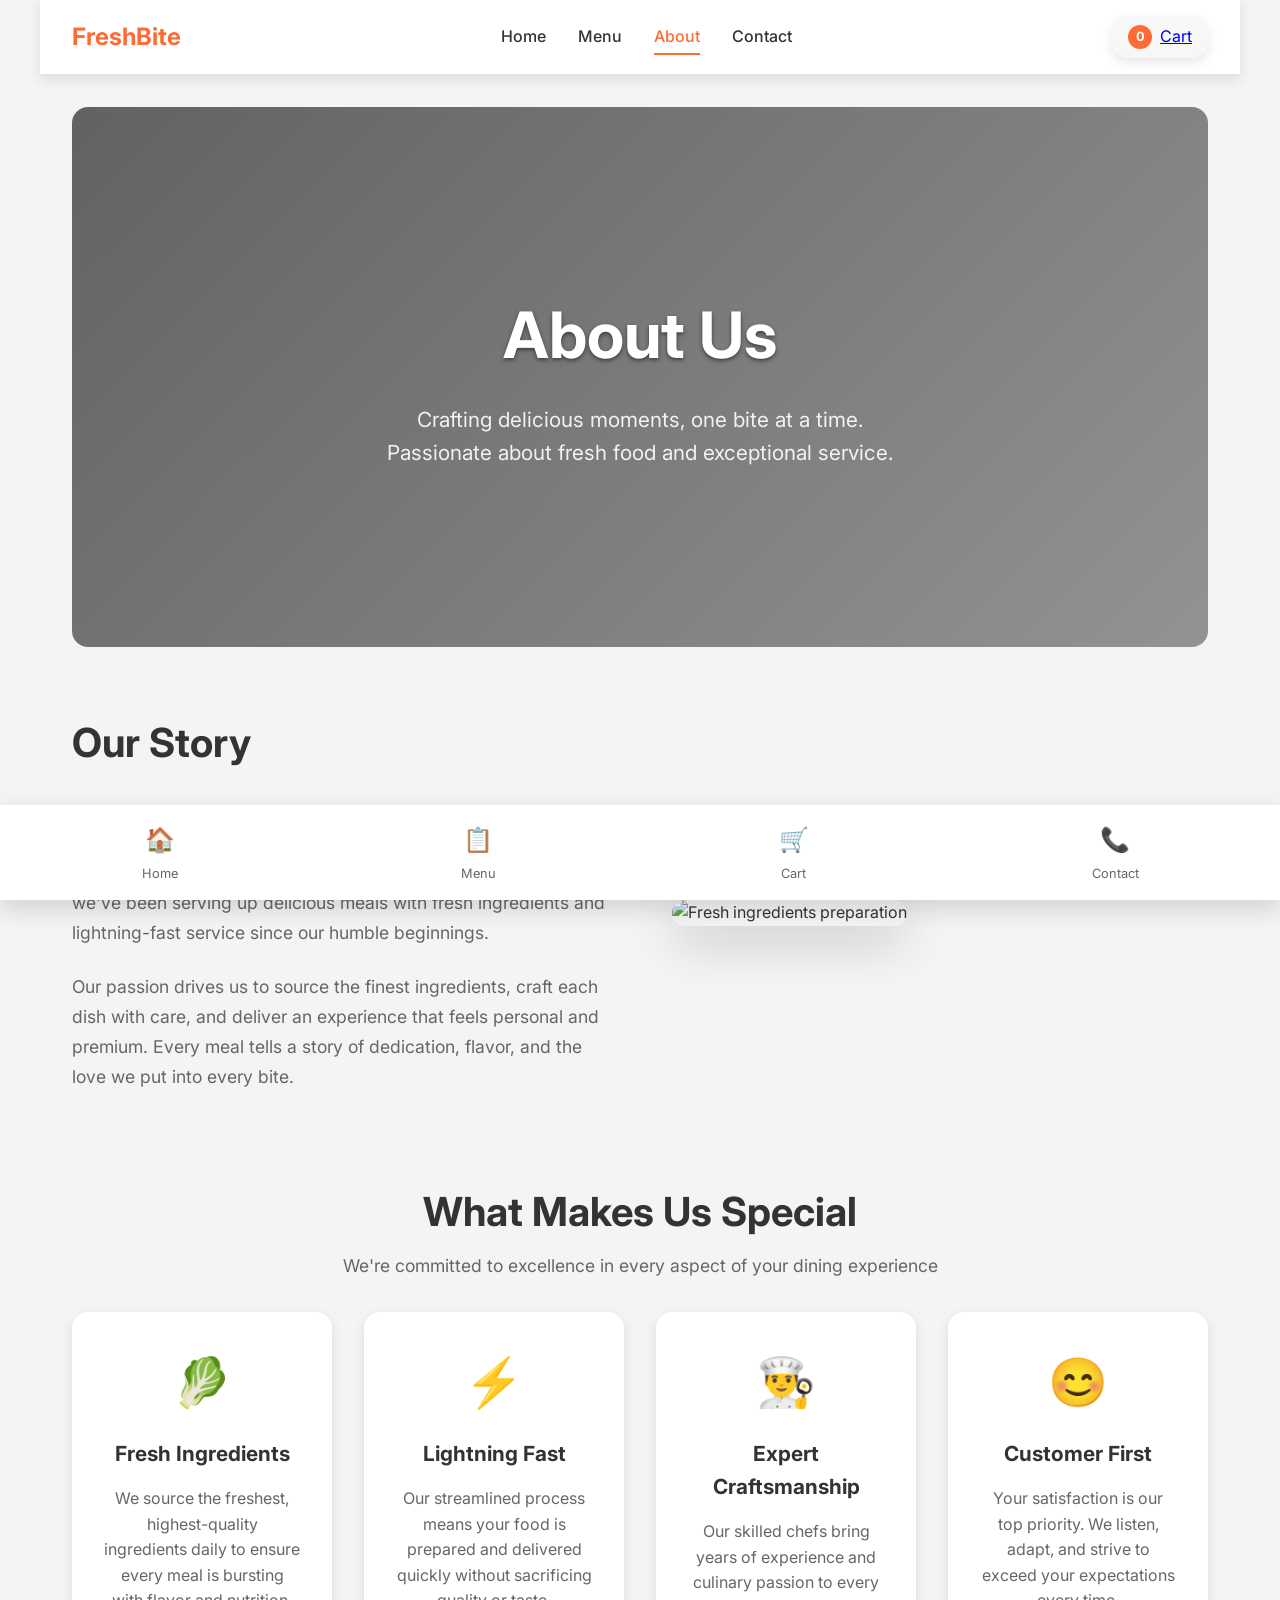
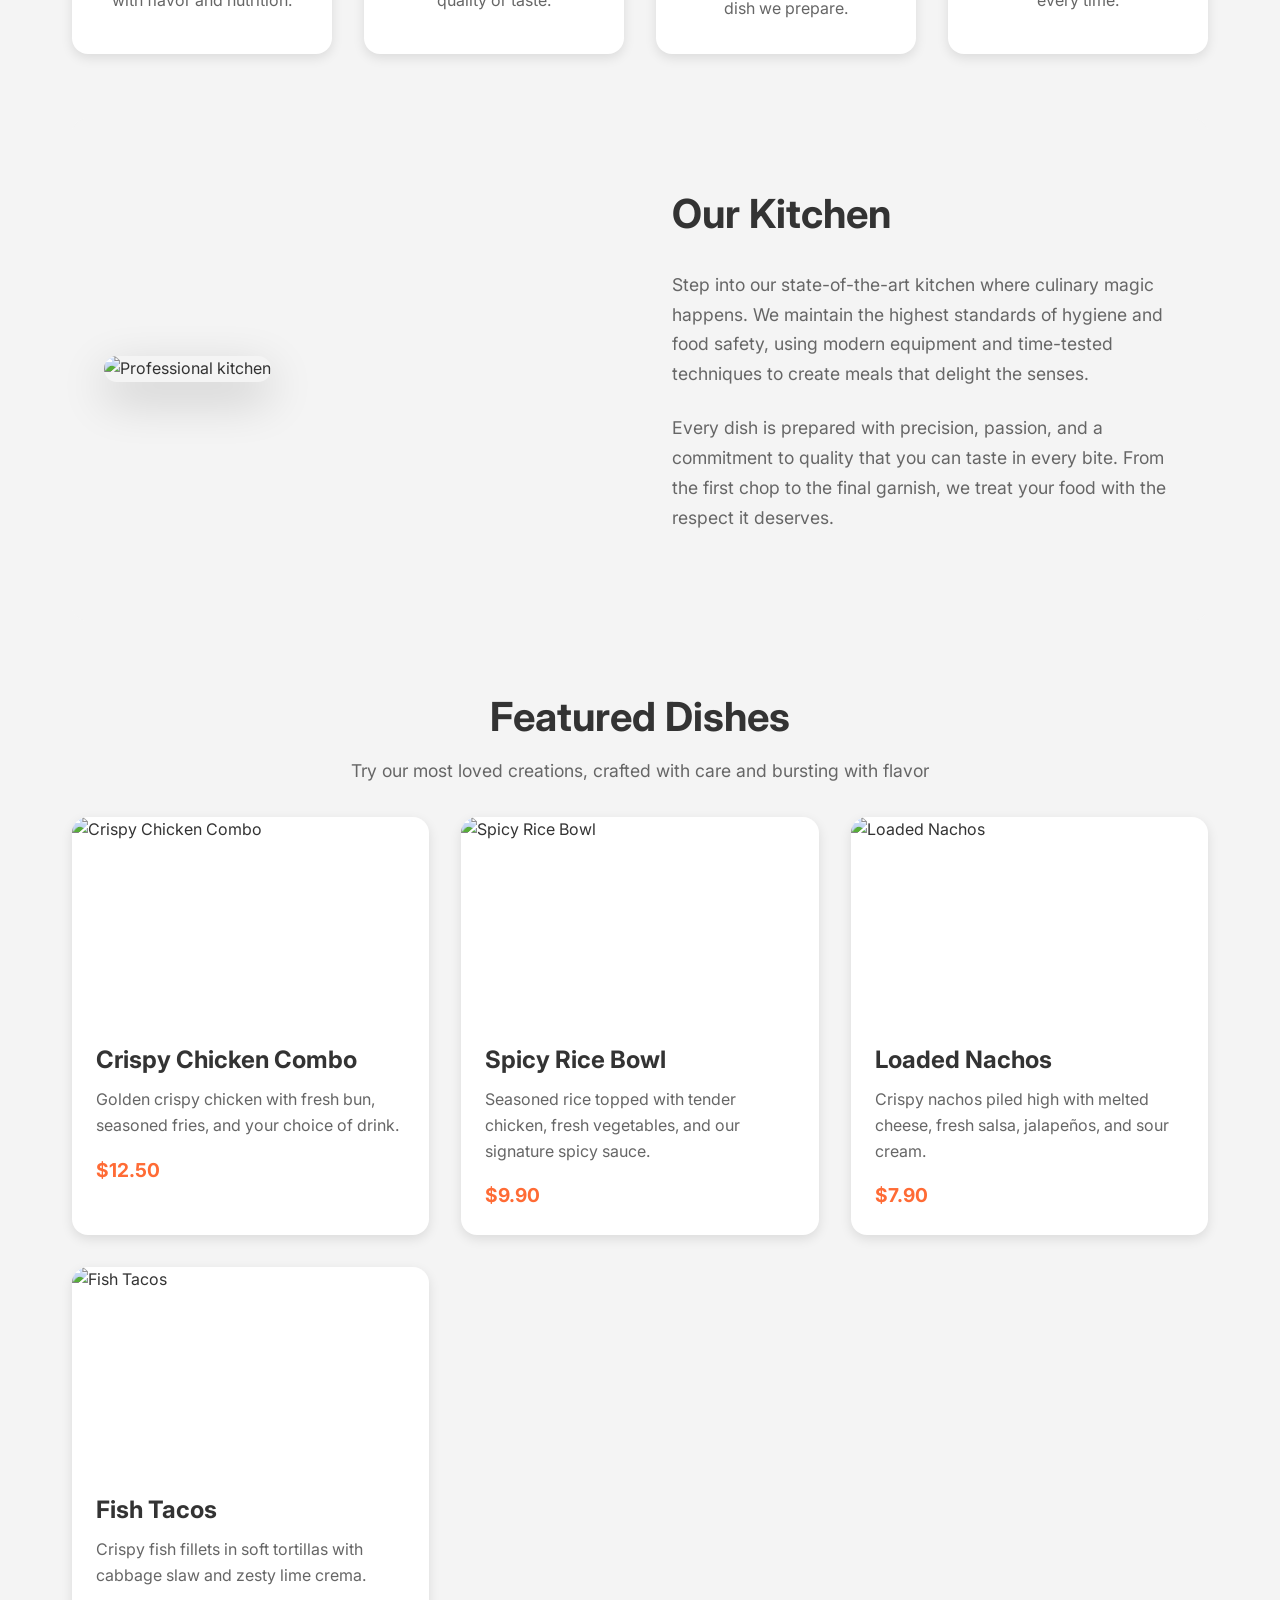
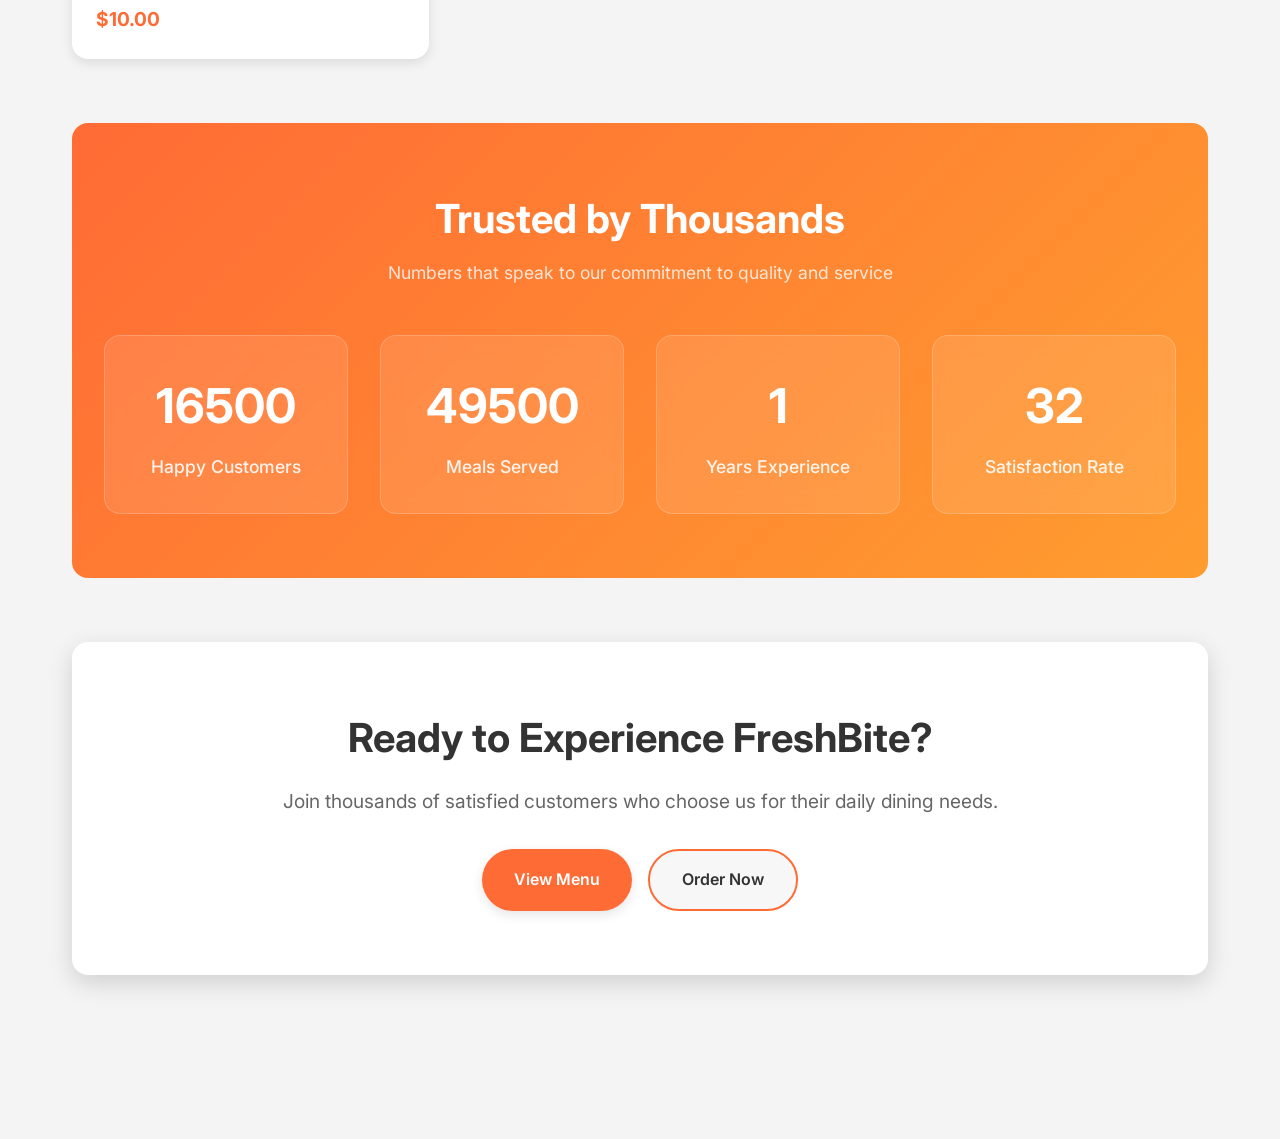
==== about.html @ 66ea2fc2 "Add files via upload" ====
<!DOCTYPE html>
<html lang="en">
<head>
  <meta charset="UTF-8">
  <meta name="viewport" content="width=device-width, initial-scale=1.0">
  <title>FreshBite | About</title>
  <link rel="preconnect" href="https://fonts.googleapis.com">
  <link rel="preconnect" href="https://fonts.gstatic.com" crossorigin>
  <link href="https://fonts.googleapis.com/css2?family=Inter:wght@400;500;600;700&display=swap" rel="stylesheet">
  <link rel="stylesheet" href="style.css">
</head>
<body>
  <div class="app-shell">
    <header class="app-header">
      <a href="home.html" class="brand">FreshBite</a>
      <nav class="top-nav">
        <a href="home.html">Home</a>
        <a href="Menu.html">Menu</a>
        <a href="about.html">About</a>
        <a href="contact.html">Contact</a>
      </nav>
      <div class="cart-indicator">
        <span class="cart-count">0</span>
        <a href="cart.html">Cart</a>
      </div>
    </header>

    <main class="app-main">
      <!-- Hero Section -->
      <section class="about-hero">
        <div class="hero-overlay"></div>
        <div class="hero-content">
          <h1>About Us</h1>
          <p class="hero-subtitle">Crafting delicious moments, one bite at a time. Passionate about fresh food and exceptional service.</p>
        </div>
      </section>

      <!-- Brand Story -->
      <section class="section">
        <div class="story-grid">
          <div class="story-content fade-in">
            <h2>Our Story</h2>
            <p>FreshBite began with a simple dream: to bring the joy of great food to everyone, everywhere. Founded by food enthusiasts who believe that quality shouldn't be compromised for convenience, we've been serving up delicious meals with fresh ingredients and lightning-fast service since our humble beginnings.</p>
            <p>Our passion drives us to source the finest ingredients, craft each dish with care, and deliver an experience that feels personal and premium. Every meal tells a story of dedication, flavor, and the love we put into every bite.</p>
          </div>
          <div class="story-image fade-in">
            <img src="https://images.unsplash.com/photo-1555396273-367ea4eb4db5?auto=format&fit=crop&w=900&q=80" alt="Fresh ingredients preparation">
          </div>
        </div>
      </section>

      <!-- What Makes Us Special -->
      <section class="section">
        <div class="section-header">
          <h2>What Makes Us Special</h2>
          <p class="subtle">We're committed to excellence in every aspect of your dining experience</p>
        </div>
        <div class="features-grid">
          <div class="feature-card fade-in">
            <div class="feature-icon">🥬</div>
            <h3>Fresh Ingredients</h3>
            <p>We source the freshest, highest-quality ingredients daily to ensure every meal is bursting with flavor and nutrition.</p>
          </div>
          <div class="feature-card fade-in">
            <div class="feature-icon">⚡</div>
            <h3>Lightning Fast</h3>
            <p>Our streamlined process means your food is prepared and delivered quickly without sacrificing quality or taste.</p>
          </div>
          <div class="feature-card fade-in">
            <div class="feature-icon">👨‍🍳</div>
            <h3>Expert Craftsmanship</h3>
            <p>Our skilled chefs bring years of experience and culinary passion to every dish we prepare.</p>
          </div>
          <div class="feature-card fade-in">
            <div class="feature-icon">😊</div>
            <h3>Customer First</h3>
            <p>Your satisfaction is our top priority. We listen, adapt, and strive to exceed your expectations every time.</p>
          </div>
        </div>
      </section>

      <!-- Our Kitchen Experience -->
      <section class="section kitchen-section">
        <div class="kitchen-grid">
          <div class="kitchen-image">
            <img src="https://images.unsplash.com/photo-1556909114-f6e7ad7d3136?auto=format&fit=crop&w=900&q=80" alt="Professional kitchen">
          </div>
          <div class="kitchen-content fade-in">
            <h2>Our Kitchen</h2>
            <p>Step into our state-of-the-art kitchen where culinary magic happens. We maintain the highest standards of hygiene and food safety, using modern equipment and time-tested techniques to create meals that delight the senses.</p>
            <p>Every dish is prepared with precision, passion, and a commitment to quality that you can taste in every bite. From the first chop to the final garnish, we treat your food with the respect it deserves.</p>
          </div>
        </div>
      </section>

      <!-- Featured Dishes -->
      <section class="section">
        <div class="section-header">
          <h2>Featured Dishes</h2>
          <p class="subtle">Try our most loved creations, crafted with care and bursting with flavor</p>
        </div>
        <div class="card-grid">
          <div class="card slide-up">
            <div class="card-image">
              <img src="https://images.unsplash.com/photo-1550547660-d9450f859349?auto=format&fit=crop&w=900&q=80" alt="Crispy Chicken Combo">
            </div>
            <div class="card-body">
              <h3 class="card-title">Crispy Chicken Combo</h3>
              <p class="card-text">Golden crispy chicken with fresh bun, seasoned fries, and your choice of drink.</p>
              <div class="card-meta">
                <span class="price">$12.50</span>
              </div>
            </div>
          </div>
          <div class="card slide-up">
            <div class="card-image">
              <img src="https://images.unsplash.com/photo-1504674900247-0877df9cc836?auto=format&fit=crop&w=900&q=80" alt="Spicy Rice Bowl">
            </div>
            <div class="card-body">
              <h3 class="card-title">Spicy Rice Bowl</h3>
              <p class="card-text">Seasoned rice topped with tender chicken, fresh vegetables, and our signature spicy sauce.</p>
              <div class="card-meta">
                <span class="price">$9.90</span>
              </div>
            </div>
          </div>
          <div class="card slide-up">
            <div class="card-image">
              <img src="https://images.unsplash.com/photo-1601924582970-65dbf07eb9b0?auto=format&fit=crop&w=900&q=80" alt="Loaded Nachos">
            </div>
            <div class="card-body">
              <h3 class="card-title">Loaded Nachos</h3>
              <p class="card-text">Crispy nachos piled high with melted cheese, fresh salsa, jalapeños, and sour cream.</p>
              <div class="card-meta">
                <span class="price">$7.90</span>
              </div>
            </div>
          </div>
          <div class="card slide-up">
            <div class="card-image">
              <img src="https://images.unsplash.com/photo-1540189549336-e6e99c3679fe?auto=format&fit=crop&w=900&q=80" alt="Fish Tacos">
            </div>
            <div class="card-body">
              <h3 class="card-title">Fish Tacos</h3>
              <p class="card-text">Crispy fish fillets in soft tortillas with cabbage slaw and zesty lime crema.</p>
              <div class="card-meta">
                <span class="price">$10.00</span>
              </div>
            </div>
          </div>
        </div>
      </section>

      <!-- Trust Section -->
      <section class="section trust-section">
        <div class="section-header">
          <h2>Trusted by Thousands</h2>
          <p class="subtle">Numbers that speak to our commitment to quality and service</p>
        </div>
        <div class="stats-grid">
          <div class="stat-item">
            <div class="stat-number" data-target="50000">0</div>
            <div class="stat-label">Happy Customers</div>
          </div>
          <div class="stat-item">
            <div class="stat-number" data-target="150000">0</div>
            <div class="stat-label">Meals Served</div>
          </div>
          <div class="stat-item">
            <div class="stat-number" data-target="5">0</div>
            <div class="stat-label">Years Experience</div>
          </div>
          <div class="stat-item">
            <div class="stat-number" data-target="98">0</div>
            <div class="stat-label">Satisfaction Rate</div>
          </div>
        </div>
      </section>

      <!-- Call to Action -->
      <section class="section cta-section">
        <div class="cta-content">
          <h2>Ready to Experience FreshBite?</h2>
          <p>Join thousands of satisfied customers who choose us for their daily dining needs.</p>
          <div class="cta-buttons">
            <a href="Menu.html" class="btn-primary">View Menu</a>
            <a href="cart.html" class="btn-secondary">Order Now</a>
          </div>
        </div>
      </section>
    </main>

    <nav class="bottom-nav">
      <a href="home.html">
        <span>🏠</span>
        Home
      </a>
      <a href="Menu.html">
        <span>📋</span>
        Menu
      </a>
      <a href="cart.html">
        <span>🛒</span>
        Cart
      </a>
      <a href="contact.html">
        <span>📞</span>
        Contact
      </a>
    </nav>
  </div>
  <div id="toast" class="toast"></div>
  <script src="script.js"></script>
  <script>
    // Animated counters for stats
    function animateCounters() {
      const counters = document.querySelectorAll('.stat-number');
      counters.forEach(counter => {
        const target = parseInt(counter.getAttribute('data-target'));
        const increment = target / 100;
        let current = 0;

        const updateCounter = () => {
          current += increment;
          if (current < target) {
            counter.textContent = Math.floor(current);
            requestAnimationFrame(updateCounter);
          } else {
            counter.textContent = target;
          }
        };

        // Start animation when element is in view
        const observer = new IntersectionObserver((entries) => {
          entries.forEach(entry => {
            if (entry.isIntersecting) {
              updateCounter();
              observer.unobserve(entry.target);
            }
          });
        });
        observer.observe(counter);
      });
    }

    // Initialize animations
    document.addEventListener('DOMContentLoaded', () => {
      animateCounters();
    });
  </script>
</body>
</html>
---- style.css ----
:root {
  --primary: #ff6b35;
  --primary-hover: #e55a2b;
  --secondary: #f7f7f7;
  --accent: #ff9d2f;
  --bg-light: #f4f4f4;
  --bg-dark: #1a1a1a;
  --text-light: #ffffff;
  --text-dark: #333333;
  --muted: #666666;
  --shadow-light: 0 4px 12px rgba(0, 0, 0, 0.1);
  --shadow-medium: 0 8px 24px rgba(0, 0, 0, 0.15);
  --shadow-heavy: 0 16px 48px rgba(0, 0, 0, 0.2);
  --border-radius: 16px;
  --transition: all 0.3s ease;
}

* {
  box-sizing: border-box;
  margin: 0;
  padding: 0;
}

html {
  scroll-behavior: smooth;
  font-family: 'Inter', -apple-system, BlinkMacSystemFont, 'Segoe UI', Roboto, sans-serif;
}

body {
  background: var(--bg-light);
  color: var(--text-dark);
  line-height: 1.6;
  font-size: 16px;
  overflow-x: hidden;
}

.app-shell {
  max-width: 1200px;
  margin: 0 auto;
  min-height: 100vh;
  position: relative;
  padding-bottom: 100px;
}

.app-header {
  position: sticky;
  top: 0;
  z-index: 100;
  background: rgba(255, 255, 255, 0.95);
  backdrop-filter: blur(10px);
  border-bottom: 1px solid rgba(0, 0, 0, 0.1);
  padding: 1rem 2rem;
  display: flex;
  justify-content: space-between;
  align-items: center;
  box-shadow: var(--shadow-light);
  transition: var(--transition);
}

.app-header.scrolled {
  box-shadow: var(--shadow-medium);
}

.brand {
  font-size: 1.5rem;
  font-weight: 700;
  color: var(--primary);
  text-decoration: none;
}

.top-nav {
  display: flex;
  gap: 2rem;
}

.top-nav a {
  text-decoration: none;
  color: var(--text-dark);
  font-weight: 500;
  transition: var(--transition);
  position: relative;
}

.top-nav a:hover,
.top-nav a.active {
  color: var(--primary);
}

.top-nav a::after {
  content: '';
  position: absolute;
  bottom: -5px;
  left: 0;
  width: 0;
  height: 2px;
  background: var(--primary);
  transition: width 0.3s ease;
}

.top-nav a:hover::after,
.top-nav a.active::after {
  width: 100%;
}

.cart-indicator {
  display: flex;
  align-items: center;
  gap: 0.5rem;
  background: var(--secondary);
  padding: 0.5rem 1rem;
  border-radius: var(--border-radius);
  box-shadow: var(--shadow-light);
}

.cart-count {
  background: var(--primary);
  color: var(--text-light);
  border-radius: 50%;
  width: 24px;
  height: 24px;
  display: flex;
  align-items: center;
  justify-content: center;
  font-size: 0.8rem;
  font-weight: 700;
}

.app-main {
  padding: 0 2rem;
}

.section {
  margin: 4rem 0;
}

.section-header {
  text-align: center;
  margin-bottom: 2rem;
}

.section-header h2 {
  font-size: 2.5rem;
  margin-bottom: 0.5rem;
  color: var(--text-dark);
}

.subtle {
  color: var(--muted);
  font-size: 1.1rem;
}

.hero-card {
  display: grid;
  grid-template-columns: 1fr 1fr;
  gap: 2rem;
  align-items: center;
  background: linear-gradient(135deg, var(--bg-light) 0%, var(--secondary) 100%);
  padding: 4rem 2rem;
  border-radius: var(--border-radius);
  box-shadow: var(--shadow-medium);
  margin-top: 2rem;
  overflow: hidden;
  position: relative;
}

.hero-card::before {
  content: '';
  position: absolute;
  top: 0;
  left: 0;
  right: 0;
  bottom: 0;
  background: url('https://images.unsplash.com/photo-1513104890138-7c749659a591?auto=format&fit=crop&w=900&q=80') center/cover;
  opacity: 0.1;
  z-index: 1;
}

.hero-copy {
  position: relative;
  z-index: 2;
}

.hero-badge {
  display: inline-block;
  background: var(--primary);
  color: var(--text-light);
  padding: 0.5rem 1rem;
  border-radius: 50px;
  font-size: 0.9rem;
  margin-bottom: 1rem;
}

.hero-card h1 {
  font-size: 3rem;
  margin-bottom: 1rem;
  color: var(--text-dark);
  line-height: 1.2;
}

.hero-card p {
  font-size: 1.2rem;
  margin-bottom: 2rem;
  color: var(--muted);
}

.hero-actions {
  display: flex;
  gap: 1rem;
  flex-wrap: wrap;
}

.btn-primary,
.btn-secondary {
  display: inline-flex;
  align-items: center;
  justify-content: center;
  padding: 1rem 2rem;
  border-radius: 50px;
  text-decoration: none;
  font-weight: 600;
  font-size: 1rem;
  transition: var(--transition);
  cursor: pointer;
  border: none;
  outline: none;
}

.btn-primary {
  background: var(--primary);
  color: var(--text-light);
  box-shadow: var(--shadow-light);
}

.btn-primary:hover {
  background: var(--primary-hover);
  transform: translateY(-2px);
  box-shadow: var(--shadow-medium);
}

.btn-primary:active {
  transform: translateY(0);
}

.btn-secondary {
  background: var(--secondary);
  color: var(--text-dark);
  border: 2px solid var(--primary);
}

.btn-secondary:hover {
  background: var(--primary);
  color: var(--text-light);
  transform: translateY(-2px);
}

.btn-secondary:active {
  transform: translateY(0);
}

.hero-media {
  position: relative;
  z-index: 2;
  border-radius: var(--border-radius);
  overflow: hidden;
  box-shadow: var(--shadow-heavy);
}

.hero-media img {
  width: 100%;
  height: 400px;
  object-fit: cover;
  transition: transform 0.5s ease;
}

.hero-media:hover img {
  transform: scale(1.05);
}

.card-grid {
  display: grid;
  grid-template-columns: repeat(auto-fit, minmax(300px, 1fr));
  gap: 2rem;
}

.card {
  background: var(--text-light);
  border-radius: var(--border-radius);
  box-shadow: var(--shadow-light);
  overflow: hidden;
  transition: var(--transition);
  cursor: pointer;
}

.card:hover {
  transform: translateY(-10px);
  box-shadow: var(--shadow-heavy);
}

.card-image {
  height: 200px;
  overflow: hidden;
}

.card-image img {
  width: 100%;
  height: 100%;
  object-fit: cover;
  transition: transform 0.5s ease;
}

.card:hover .card-image img {
  transform: scale(1.1);
}

.card-body {
  padding: 1.5rem;
}

.card-title {
  font-size: 1.5rem;
  margin-bottom: 0.5rem;
  color: var(--text-dark);
}

.card-text {
  color: var(--muted);
  margin-bottom: 1rem;
}

.card-meta {
  display: flex;
  justify-content: space-between;
  align-items: center;
}

.price {
  font-size: 1.2rem;
  font-weight: 700;
  color: var(--primary);
}

.card-actions {
  display: flex;
  gap: 0.5rem;
}

.categories {
  display: flex;
  justify-content: center;
  gap: 1rem;
  margin-bottom: 2rem;
  flex-wrap: wrap;
}

.category-pill {
  background: var(--secondary);
  color: var(--text-dark);
  padding: 0.5rem 1rem;
  border-radius: 50px;
  cursor: pointer;
  transition: var(--transition);
  border: 2px solid transparent;
}

.category-pill:hover,
.category-pill.active {
  background: var(--primary);
  color: var(--text-light);
  border-color: var(--primary);
}

.bottom-nav {
  position: fixed;
  bottom: 0;
  left: 0;
  right: 0;
  background: var(--text-light);
  box-shadow: var(--shadow-medium);
  display: flex;
  justify-content: space-around;
  padding: 1rem 0;
  z-index: 100;
}

.bottom-nav a {
  display: flex;
  flex-direction: column;
  align-items: center;
  text-decoration: none;
  color: var(--muted);
  font-size: 0.8rem;
  transition: var(--transition);
}

.bottom-nav a:hover,
.bottom-nav a.active {
  color: var(--primary);
}

.bottom-nav span {
  font-size: 1.5rem;
  margin-bottom: 0.25rem;
}

.empty-state {
  text-align: center;
  padding: 3rem;
  background: var(--secondary);
  border-radius: var(--border-radius);
  box-shadow: var(--shadow-light);
}

.empty-state h3 {
  font-size: 2rem;
  margin-bottom: 1rem;
  color: var(--text-dark);
}

.empty-state p {
  color: var(--muted);
}

.summary-card {
  background: var(--text-light);
  padding: 2rem;
  border-radius: var(--border-radius);
  box-shadow: var(--shadow-light);
  margin-top: 2rem;
}

.summary-line {
  display: flex;
  justify-content: space-between;
  margin-bottom: 0.5rem;
  font-size: 1.1rem;
}

.summary-total {
  border-top: 1px solid var(--bg-light);
  padding-top: 1rem;
  font-size: 1.3rem;
  font-weight: 700;
  color: var(--primary);
}

.order-panel {
  display: grid;
  gap: 1rem;
}

.order-item {
  display: flex;
  gap: 1rem;
  background: var(--text-light);
  padding: 1rem;
  border-radius: var(--border-radius);
  box-shadow: var(--shadow-light);
}

.order-item img {
  width: 80px;
  height: 80px;
  object-fit: cover;
  border-radius: 8px;
}

.order-details h3 {
  margin-bottom: 0.5rem;
  font-size: 1.2rem;
}

.order-details p {
  color: var(--muted);
  margin-bottom: 1rem;
}

.order-actions {
  display: flex;
  gap: 0.5rem;
  align-items: center;
}

.form-group {
  margin-bottom: 1.5rem;
}

.form-group label {
  display: block;
  margin-bottom: 0.5rem;
  font-weight: 600;
  color: var(--text-dark);
}

.form-group input,
.form-group textarea {
  width: 100%;
  padding: 1rem;
  border: 2px solid var(--bg-light);
  border-radius: 8px;
  font-size: 1rem;
  transition: var(--transition);
}

.form-group input:focus,
.form-group textarea:focus {
  border-color: var(--primary);
  outline: none;
}

.toast {
  position: fixed;
  bottom: 100px;
  right: 2rem;
  background: var(--primary);
  color: var(--text-light);
  padding: 1rem 1.5rem;
  border-radius: var(--border-radius);
  box-shadow: var(--shadow-medium);
  opacity: 0;
  transform: translateY(20px);
  transition: var(--transition);
  z-index: 1000;
}

.toast.show {
  opacity: 1;
  transform: translateY(0);
}

/* Animations */
@keyframes fadeInUp {
  from {
    opacity: 0;
    transform: translateY(30px);
  }
  to {
    opacity: 1;
    transform: translateY(0);
  }
}

.fade-in {
  animation: fadeInUp 0.6s ease-out;
}

.slide-up {
  animation: fadeInUp 0.8s ease-out;
}

/* Responsive */
@media (max-width: 768px) {
  .app-header {
    padding: 1rem;
  }

  .top-nav {
    display: none;
  }

  .hero-card {
    grid-template-columns: 1fr;
    text-align: center;
    padding: 2rem 1rem;
  }

  .hero-card h1 {
    font-size: 2rem;
  }

  .card-grid {
    grid-template-columns: 1fr;
  }

  .bottom-nav {
    padding: 1rem 0;
  }

  .section {
    margin: 2rem 0;
  }

  .section-header h2 {
    font-size: 2rem;
  }
}

@media (max-width: 480px) {
  .app-shell {
    padding-bottom: 120px;
  }

  .hero-card h1 {
    font-size: 1.8rem;
  }

  .btn-primary,
  .btn-secondary {
    padding: 0.8rem 1.5rem;
    font-size: 0.9rem;
  }

  .card-body {
    padding: 1rem;
  }
}

/* About Page Specific Styles */
.about-hero {
  position: relative;
  height: 60vh;
  background: url('https://images.unsplash.com/photo-1517248135467-4c7edcad34c4?auto=format&fit=crop&w=1200&q=80') center/cover;
  display: flex;
  align-items: center;
  justify-content: center;
  text-align: center;
  color: var(--text-light);
  margin-top: 2rem;
  border-radius: var(--border-radius);
  overflow: hidden;
}

.hero-overlay {
  position: absolute;
  top: 0;
  left: 0;
  right: 0;
  bottom: 0;
  background: linear-gradient(135deg, rgba(0, 0, 0, 0.6) 0%, rgba(0, 0, 0, 0.4) 100%);
  z-index: 1;
}

.hero-content {
  position: relative;
  z-index: 2;
  max-width: 600px;
  padding: 2rem;
}

.about-hero h1 {
  font-size: 4rem;
  margin-bottom: 1rem;
  font-weight: 700;
  text-shadow: 0 2px 4px rgba(0, 0, 0, 0.5);
}

.hero-subtitle {
  font-size: 1.3rem;
  margin-bottom: 0;
  opacity: 0.9;
  font-weight: 400;
}

.story-grid {
  display: grid;
  grid-template-columns: 1fr 1fr;
  gap: 4rem;
  align-items: center;
}

.story-content h2 {
  font-size: 2.5rem;
  margin-bottom: 1.5rem;
  color: var(--text-dark);
}

.story-content p {
  font-size: 1.1rem;
  line-height: 1.7;
  margin-bottom: 1.5rem;
  color: var(--muted);
}

.story-image img {
  width: 100%;
  height: 400px;
  object-fit: cover;
  border-radius: var(--border-radius);
  box-shadow: var(--shadow-heavy);
}

.features-grid {
  display: grid;
  grid-template-columns: repeat(auto-fit, minmax(250px, 1fr));
  gap: 2rem;
}

.feature-card {
  background: var(--text-light);
  padding: 2rem;
  border-radius: var(--border-radius);
  box-shadow: var(--shadow-light);
  text-align: center;
  transition: var(--transition);
}

.feature-card:hover {
  transform: translateY(-5px);
  box-shadow: var(--shadow-medium);
}

.feature-icon {
  font-size: 3rem;
  margin-bottom: 1rem;
}

.feature-card h3 {
  font-size: 1.3rem;
  margin-bottom: 1rem;
  color: var(--text-dark);
}

.feature-card p {
  color: var(--muted);
  line-height: 1.6;
}

.kitchen-section {
  background: var(--bg-light);
  border-radius: var(--border-radius);
  padding: 4rem 2rem;
  margin: 4rem 0;
}

.kitchen-grid {
  display: grid;
  grid-template-columns: 1fr 1fr;
  gap: 4rem;
  align-items: center;
}

.kitchen-image img {
  width: 100%;
  height: 400px;
  object-fit: cover;
  border-radius: var(--border-radius);
  box-shadow: var(--shadow-heavy);
}

.kitchen-content h2 {
  font-size: 2.5rem;
  margin-bottom: 1.5rem;
  color: var(--text-dark);
}

.kitchen-content p {
  font-size: 1.1rem;
  line-height: 1.7;
  margin-bottom: 1.5rem;
  color: var(--muted);
}

.trust-section {
  background: linear-gradient(135deg, var(--primary) 0%, var(--accent) 100%);
  color: var(--text-light);
  border-radius: var(--border-radius);
  padding: 4rem 2rem;
  text-align: center;
}

.trust-section .section-header h2 {
  color: var(--text-light);
}

.trust-section .subtle {
  color: rgba(255, 255, 255, 0.8);
}

.stats-grid {
  display: grid;
  grid-template-columns: repeat(auto-fit, minmax(200px, 1fr));
  gap: 2rem;
  margin-top: 3rem;
}

.stat-item {
  background: rgba(255, 255, 255, 0.1);
  padding: 2rem;
  border-radius: var(--border-radius);
  backdrop-filter: blur(10px);
  border: 1px solid rgba(255, 255, 255, 0.2);
}

.stat-number {
  font-size: 3rem;
  font-weight: 700;
  margin-bottom: 0.5rem;
  color: var(--text-light);
}

.stat-label {
  font-size: 1.1rem;
  color: rgba(255, 255, 255, 0.9);
  font-weight: 500;
}

.cta-section {
  background: var(--text-light);
  border-radius: var(--border-radius);
  padding: 4rem 2rem;
  text-align: center;
  box-shadow: var(--shadow-medium);
}

.cta-content h2 {
  font-size: 2.5rem;
  margin-bottom: 1rem;
  color: var(--text-dark);
}

.cta-content p {
  font-size: 1.2rem;
  margin-bottom: 2rem;
  color: var(--muted);
}

.cta-buttons {
  display: flex;
  gap: 1rem;
  justify-content: center;
  flex-wrap: wrap;
}

/* Mobile adjustments for new sections */
@media (max-width: 768px) {
  .about-hero {
    height: 50vh;
  }

  .about-hero h1 {
    font-size: 2.5rem;
  }

  .hero-subtitle {
    font-size: 1.1rem;
  }

  .story-grid,
  .kitchen-grid {
    grid-template-columns: 1fr;
    gap: 2rem;
  }

  .story-content h2,
  .kitchen-content h2 {
    font-size: 2rem;
  }

  .features-grid {
    grid-template-columns: 1fr;
  }

  .trust-section {
    padding: 2rem 1rem;
  }

  .stats-grid {
    grid-template-columns: repeat(2, 1fr);
    gap: 1rem;
  }

  .stat-number {
    font-size: 2rem;
  }

  .cta-section {
    padding: 2rem 1rem;
  }

  .cta-content h2 {
    font-size: 2rem;
  }

  .cta-buttons {
    flex-direction: column;
    align-items: center;
  }
}

@media (max-width: 480px) {
  .stats-grid {
    grid-template-columns: 1fr;
  }

  .about-hero h1 {
    font-size: 2rem;
  }
}

/* Menu Page Specific Styles */
.menu-hero {
  position: relative;
  height: 45vh;
  background: url('https://images.unsplash.com/photo-1565299624946-b28f40a0ca4b?auto=format&fit=crop&w=1200&q=80') center/cover;
  display: flex;
  align-items: center;
  justify-content: center;
  text-align: center;
  color: var(--text-light);
  margin-top: 2rem;
  border-radius: var(--border-radius);
  overflow: hidden;
}

.menu-hero .hero-overlay {
  position: absolute;
  top: 0;
  left: 0;
  right: 0;
  bottom: 0;
  background: linear-gradient(135deg, rgba(0, 0, 0, 0.5) 0%, rgba(0, 0, 0, 0.3) 100%);
  z-index: 1;
}

.menu-hero .hero-content {
  position: relative;
  z-index: 2;
  max-width: 600px;
  padding: 2rem;
}

.menu-hero h1 {
  font-size: 3.5rem;
  margin-bottom: 1rem;
  font-weight: 700;
  text-shadow: 0 2px 4px rgba(0, 0, 0, 0.5);
}

.menu-hero .hero-subtitle {
  font-size: 1.2rem;
  margin-bottom: 0;
  opacity: 0.9;
  font-weight: 400;
}

.category-nav {
  position: sticky;
  top: 80px;
  z-index: 50;
  background: var(--text-light);
  padding: 1rem 2rem;
  box-shadow: var(--shadow-light);
  border-radius: 0 0 var(--border-radius) var(--border-radius);
  margin-bottom: 2rem;
}

.category-scroll {
  display: flex;
  gap: 1rem;
  overflow-x: auto;
  scrollbar-width: none;
  -ms-overflow-style: none;
}

.category-scroll::-webkit-scrollbar {
  display: none;
}

.category-pill {
  white-space: nowrap;
  flex-shrink: 0;
}

.menu-cta {
  background: linear-gradient(135deg, var(--primary) 0%, var(--accent) 100%);
  color: var(--text-light);
  border-radius: var(--border-radius);
  padding: 4rem 2rem;
  text-align: center;
}

.menu-cta h2 {
  color: var(--text-light);
  margin-bottom: 1rem;
}

.menu-cta p {
  color: rgba(255, 255, 255, 0.9);
  margin-bottom: 2rem;
}

.menu-cta .cta-buttons {
  display: flex;
  gap: 1rem;
  justify-content: center;
  flex-wrap: wrap;
}

/* Mobile adjustments for menu page */
@media (max-width: 768px) {
  .menu-hero {
    height: 40vh;
  }

  .menu-hero h1 {
    font-size: 2.5rem;
  }

  .menu-hero .hero-subtitle {
    font-size: 1rem;
  }

  .category-nav {
    top: 70px;
    padding: 1rem;
  }

  .menu-cta {
    padding: 2rem 1rem;
  }

  .menu-cta h2 {
    font-size: 2rem;
  }
}

@media (max-width: 480px) {
  .menu-hero h1 {
    font-size: 2rem;
  }

  .category-nav {
    top: 60px;
  }
}
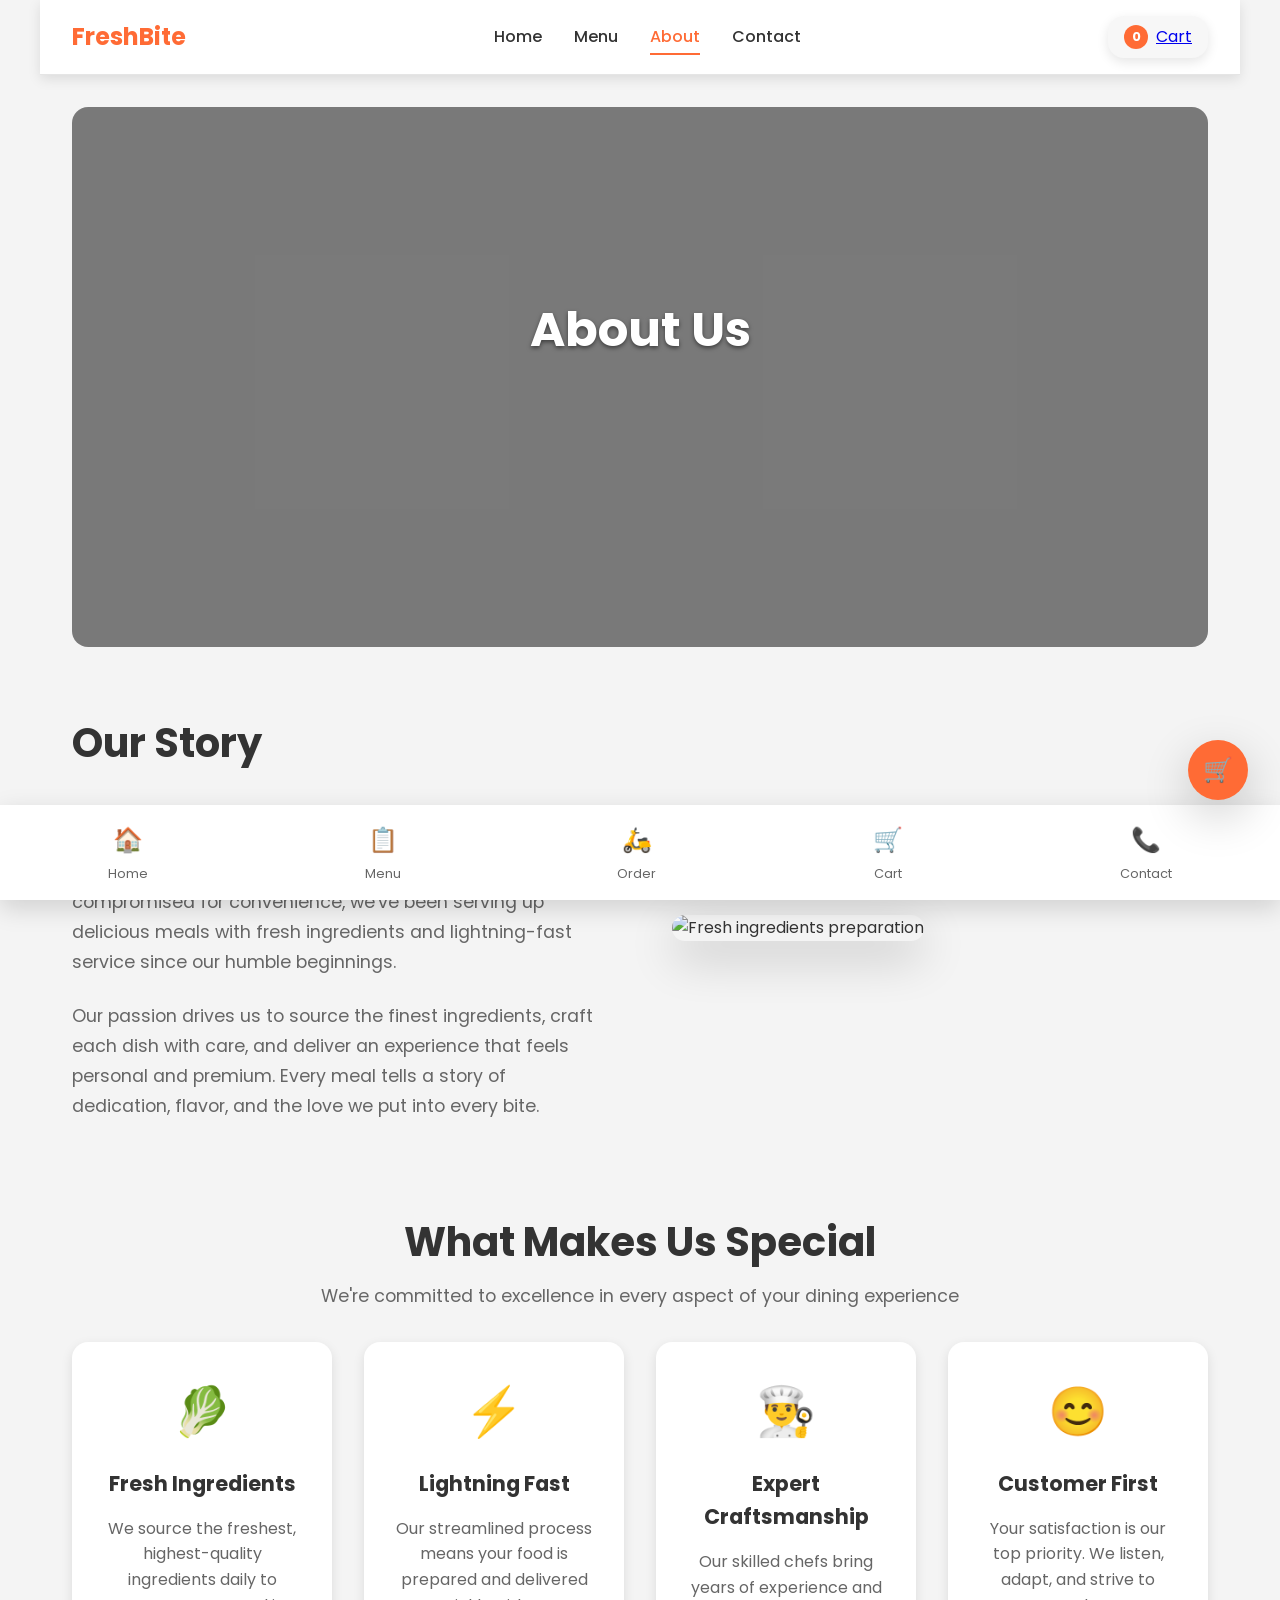
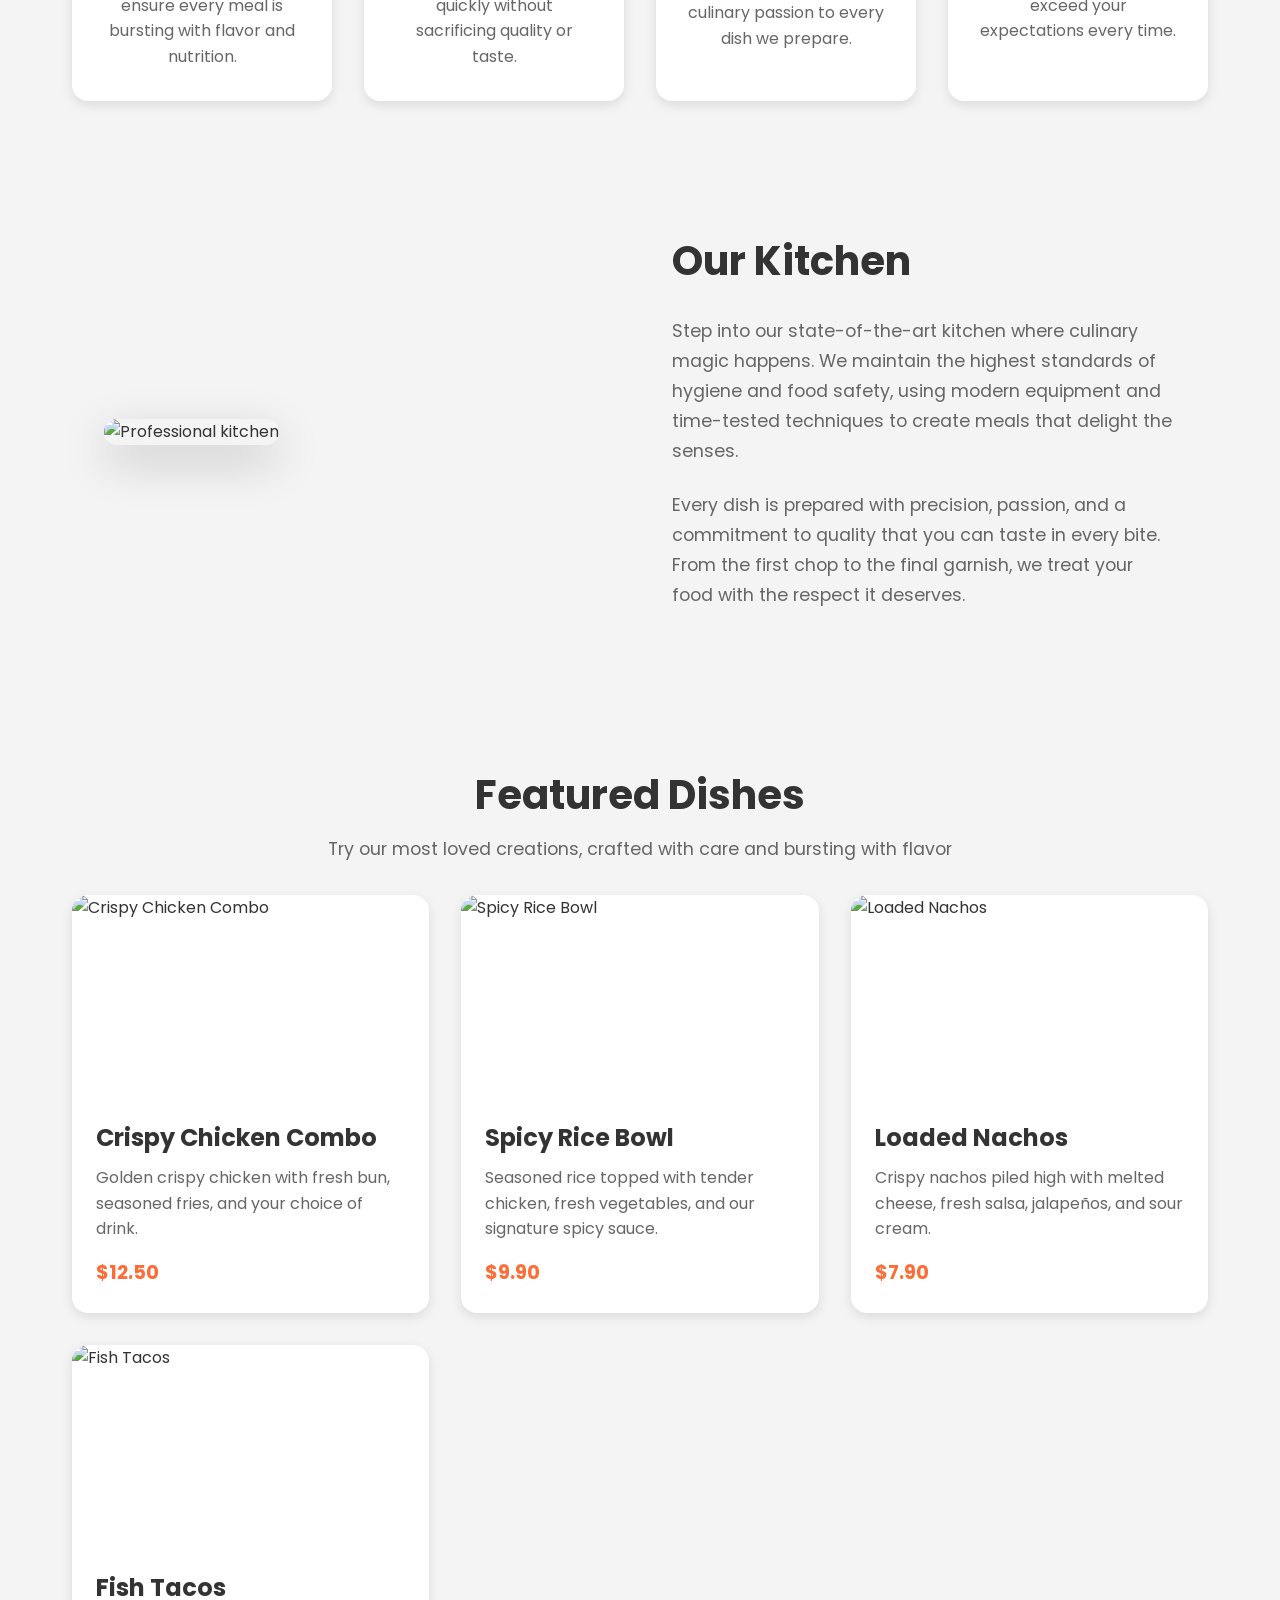
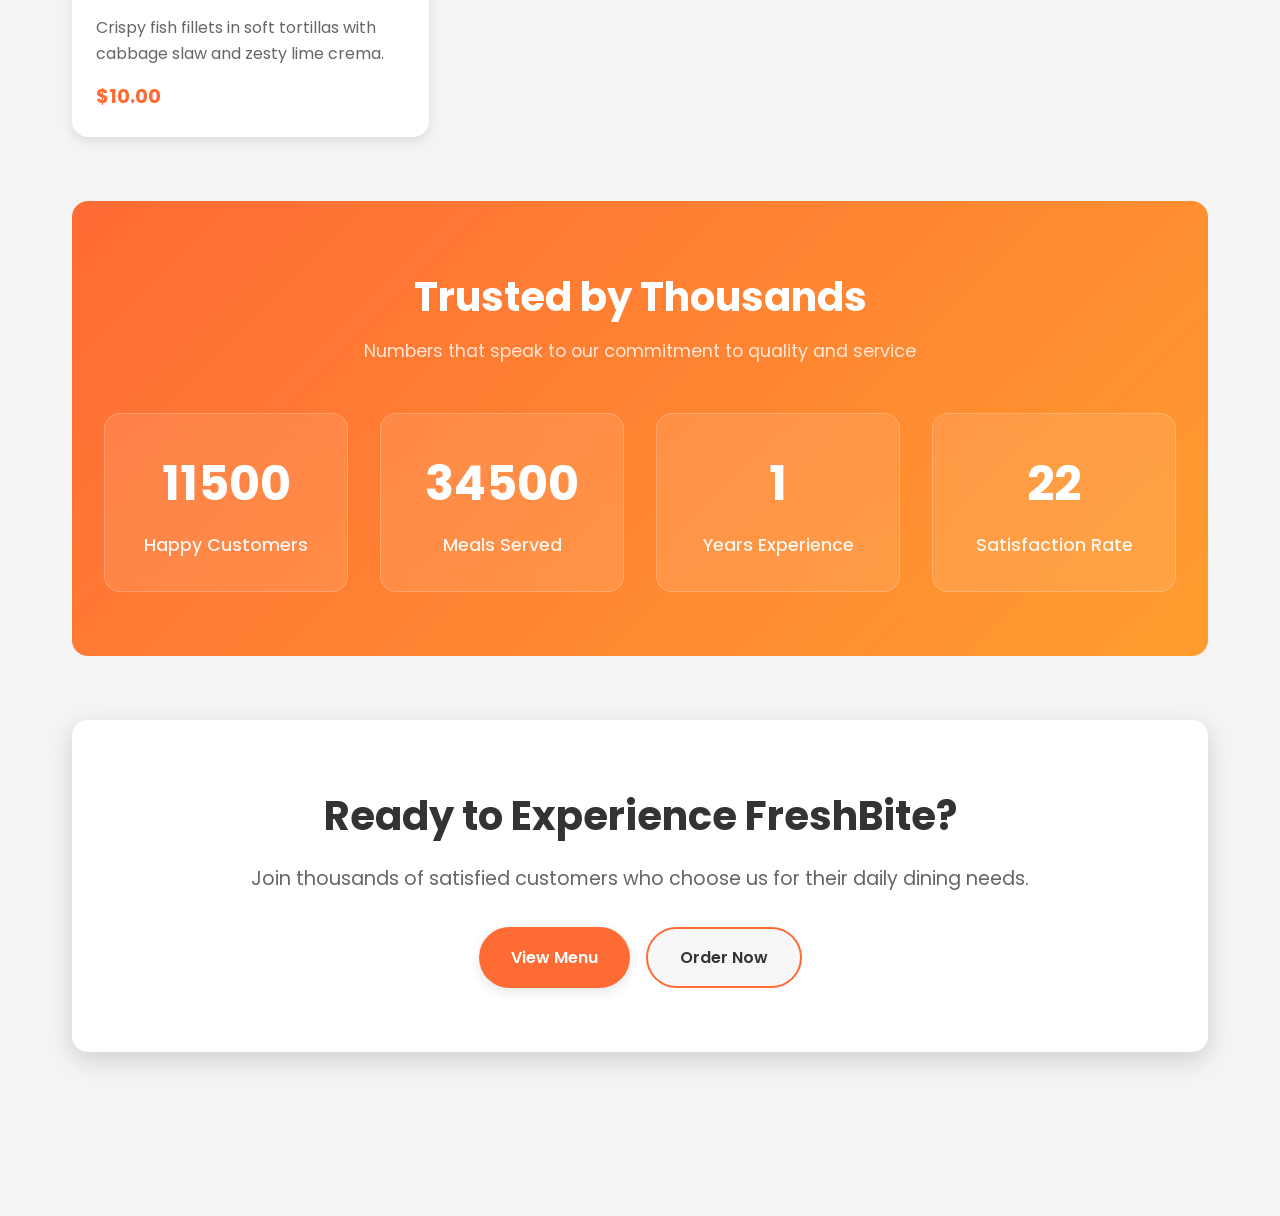
==== commit f818102d: "Add files via upload" ====
--- a/about.html
+++ b/about.html
@@ -6,7 +6,7 @@
   <title>FreshBite | About</title>
   <link rel="preconnect" href="https://fonts.googleapis.com">
   <link rel="preconnect" href="https://fonts.gstatic.com" crossorigin>
-  <link href="https://fonts.googleapis.com/css2?family=Inter:wght@400;500;600;700&display=swap" rel="stylesheet">
+  <link href="https://fonts.googleapis.com/css2?family=Poppins:wght@400;500;600;700&display=swap" rel="stylesheet">
   <link rel="stylesheet" href="style.css">
 </head>
 <body>
@@ -199,6 +199,10 @@
         <span>📋</span>
         Menu
       </a>
+      <a href="Order.html">
+        <span>🛵</span>
+        Order
+      </a>
       <a href="cart.html">
         <span>🛒</span>
         Cart
@@ -248,5 +252,11 @@
       animateCounters();
     });
   </script>
+
+  <!-- Floating Cart Icon -->
+  <div class="floating-cart" onclick="window.location.href='cart.html'">
+    <span class="floating-cart-icon">🛒</span>
+    <span class="floating-cart-count">0</span>
+  </div>
 </body>
 </html>
--- a/style.css
+++ b/style.css
@@ -23,7 +23,7 @@
 
 html {
   scroll-behavior: smooth;
-  font-family: 'Inter', -apple-system, BlinkMacSystemFont, 'Segoe UI', Roboto, sans-serif;
+  font-family: 'Poppins', -apple-system, BlinkMacSystemFont, 'Segoe UI', Roboto, sans-serif;
 }
 
 body {
@@ -142,6 +142,31 @@
   font-size: 2.5rem;
   margin-bottom: 0.5rem;
   color: var(--text-dark);
+}
+
+.landing-writeup .writeup-grid {
+  display: grid;
+  grid-template-columns: repeat(auto-fit, minmax(250px, 1fr));
+  gap: 1.5rem;
+  margin-top: 1.5rem;
+}
+
+.landing-writeup .writeup-card {
+  background: var(--text-light);
+  border-radius: var(--border-radius);
+  padding: 2rem;
+  box-shadow: var(--shadow-light);
+}
+
+.landing-writeup .writeup-card h3 {
+  font-size: 1.25rem;
+  margin-bottom: 0.75rem;
+  color: var(--primary);
+}
+
+.landing-writeup .writeup-card p {
+  color: var(--muted);
+  line-height: 1.8;
 }
 
 .subtle {
@@ -539,6 +564,15 @@
   }
 }
 
+@keyframes heroGlow {
+  from {
+    text-shadow: 0 2px 4px rgba(0, 0, 0, 0.5), 0 0 10px rgba(255, 107, 53, 0.3);
+  }
+  to {
+    text-shadow: 0 2px 4px rgba(0, 0, 0, 0.5), 0 0 20px rgba(255, 107, 53, 0.6), 0 0 30px rgba(255, 107, 53, 0.4);
+  }
+}
+
 .fade-in {
   animation: fadeInUp 0.6s ease-out;
 }
@@ -1022,3 +1056,1236 @@
     top: 60px;
   }
 }
+
+/* Home Page Specific Styles */
+.home-hero {
+  position: relative;
+  height: 90vh;
+  background: url('https://images.unsplash.com/photo-1565299624946-b28f40a0ca4b?auto=format&fit=crop&w=1200&q=80') center/cover;
+  display: flex;
+  align-items: center;
+  justify-content: center;
+  text-align: center;
+  color: var(--text-light);
+  margin-top: 2rem;
+  border-radius: var(--border-radius);
+  overflow: hidden;
+}
+
+.home-hero .hero-overlay {
+  position: absolute;
+  top: 0;
+  left: 0;
+  right: 0;
+  bottom: 0;
+  background: linear-gradient(135deg, rgba(0, 0, 0, 0.6) 0%, rgba(0, 0, 0, 0.4) 100%);
+  z-index: 1;
+}
+
+.home-hero .hero-content {
+  position: relative;
+  z-index: 2;
+  max-width: 800px;
+  padding: 2rem;
+}
+
+.hero-title {
+  font-size: 4rem;
+  margin-bottom: 1rem;
+  font-weight: 900;
+  text-shadow: 0 2px 4px rgba(0, 0, 0, 0.5);
+  opacity: 0;
+  transform: translateY(30px);
+  transition: opacity 0.8s ease, transform 0.8s ease;
+  animation: heroGlow 2s ease-in-out infinite alternate;
+}
+
+.hero-subtitle {
+  font-size: 1.4rem;
+  margin-bottom: 2rem;
+  opacity: 0.9;
+  font-weight: 400;
+  opacity: 0;
+  transform: translateY(30px);
+  transition: opacity 0.8s ease 0.2s, transform 0.8s ease 0.2s;
+}
+
+.hero-btn {
+  opacity: 0;
+  transform: translateY(30px);
+  transition: opacity 0.8s ease, transform 0.8s ease;
+}
+
+.fade-in-up {
+  opacity: 1 !important;
+  transform: translateY(0) !important;
+}
+
+.categories-grid {
+  display: grid;
+  grid-template-columns: repeat(auto-fit, minmax(250px, 1fr));
+  gap: 2rem;
+}
+
+.category-card {
+  background: var(--text-light);
+  border-radius: var(--border-radius);
+  box-shadow: var(--shadow-light);
+  padding: 2rem;
+  text-align: center;
+  text-decoration: none;
+  color: var(--text-dark);
+  transition: var(--transition);
+}
+
+.category-card:hover {
+  transform: translateY(-5px);
+  box-shadow: var(--shadow-medium);
+}
+
+.category-icon {
+  font-size: 3rem;
+  margin-bottom: 1rem;
+}
+
+.category-card h3 {
+  font-size: 1.3rem;
+  margin-bottom: 0.5rem;
+  color: var(--text-dark);
+}
+
+.category-card p {
+  color: var(--muted);
+  font-size: 0.9rem;
+}
+
+.gallery-grid {
+  display: grid;
+  grid-template-columns: repeat(auto-fit, minmax(200px, 1fr));
+  gap: 1rem;
+}
+
+.gallery-item {
+  overflow: hidden;
+  border-radius: var(--border-radius);
+  box-shadow: var(--shadow-light);
+  transition: var(--transition);
+}
+
+.gallery-item:hover {
+  transform: scale(1.05);
+  box-shadow: var(--shadow-medium);
+}
+
+.gallery-item img {
+  width: 100%;
+  height: 200px;
+  object-fit: cover;
+  transition: transform 0.5s ease;
+}
+
+.gallery-item:hover img {
+  transform: scale(1.1);
+}
+
+.gallery-cta {
+  text-align: center;
+  margin-top: 2rem;
+}
+
+.order-cta {
+  background: linear-gradient(135deg, var(--primary) 0%, var(--accent) 100%);
+  color: var(--text-light);
+  border-radius: var(--border-radius);
+  padding: 4rem 2rem;
+  text-align: center;
+}
+
+.order-cta h2 {
+  color: var(--text-light);
+  margin-bottom: 1rem;
+}
+
+.order-cta p {
+  color: rgba(255, 255, 255, 0.9);
+  margin-bottom: 2rem;
+}
+
+.order-cta .cta-buttons {
+  display: flex;
+  gap: 1rem;
+  justify-content: center;
+  flex-wrap: wrap;
+}
+
+/* Mobile adjustments for home page */
+@media (max-width: 768px) {
+  .home-hero {
+    height: 70vh;
+  }
+
+  .hero-title {
+    font-size: 2.5rem;
+  }
+
+  .hero-subtitle {
+    font-size: 1.1rem;
+  }
+
+  .landing-writeup .writeup-grid {
+    grid-template-columns: 1fr;
+  }
+
+  .categories-grid {
+    grid-template-columns: 1fr;
+  }
+
+  .gallery-grid {
+    grid-template-columns: repeat(2, 1fr);
+  }
+
+  .order-cta {
+    padding: 2rem 1rem;
+  }
+
+  .order-cta h2 {
+    font-size: 2rem;
+  }
+}
+
+@media (max-width: 480px) {
+  .home-hero {
+    height: 60vh;
+  }
+
+  .hero-title {
+    font-size: 2rem;
+  }
+
+  .gallery-grid {
+    grid-template-columns: 1fr;
+  }
+}
+
+/* Cart Page Specific Styles */
+.cart-section {
+  padding-bottom: 120px; /* Space for sticky summary */
+}
+
+.cart-items {
+  display: flex;
+  flex-direction: column;
+  gap: 1rem;
+}
+
+.cart-item {
+  display: flex;
+  align-items: center;
+  background: var(--text-light);
+  border-radius: var(--border-radius);
+  box-shadow: var(--shadow-light);
+  padding: 1rem;
+  gap: 1rem;
+  transition: var(--transition);
+}
+
+.cart-item:hover {
+  box-shadow: var(--shadow-medium);
+}
+
+.cart-item-image {
+  width: 80px;
+  height: 80px;
+  border-radius: 8px;
+  overflow: hidden;
+  flex-shrink: 0;
+}
+
+.cart-item-image img {
+  width: 100%;
+  height: 100%;
+  object-fit: cover;
+}
+
+.cart-item-details {
+  flex: 1;
+}
+
+.cart-item-title {
+  font-size: 1.2rem;
+  font-weight: 600;
+  margin-bottom: 0.25rem;
+  color: var(--text-dark);
+}
+
+.cart-item-description {
+  color: var(--muted);
+  font-size: 0.9rem;
+  margin-bottom: 0.5rem;
+}
+
+.cart-item-price {
+  font-weight: 700;
+  color: var(--primary);
+}
+
+.cart-item-controls {
+  display: flex;
+  flex-direction: column;
+  align-items: flex-end;
+  gap: 0.5rem;
+}
+
+.quantity-controls {
+  display: flex;
+  align-items: center;
+  gap: 0.5rem;
+}
+
+.quantity-btn {
+  width: 32px;
+  height: 32px;
+  border: none;
+  background: var(--secondary);
+  border-radius: 50%;
+  display: flex;
+  align-items: center;
+  justify-content: center;
+  cursor: pointer;
+  transition: var(--transition);
+  font-weight: 600;
+}
+
+.quantity-btn:hover {
+  background: var(--primary);
+  color: var(--text-light);
+}
+
+.quantity {
+  font-weight: 600;
+  min-width: 24px;
+  text-align: center;
+}
+
+.remove-btn {
+  background: none;
+  border: none;
+  color: #e74c3c;
+  cursor: pointer;
+  font-size: 0.9rem;
+  text-decoration: underline;
+  transition: var(--transition);
+}
+
+.remove-btn:hover {
+  color: #c0392b;
+}
+
+.empty-cart {
+  text-align: center;
+  padding: 3rem;
+  background: var(--secondary);
+  border-radius: var(--border-radius);
+  box-shadow: var(--shadow-light);
+}
+
+.empty-cart-icon {
+  font-size: 4rem;
+  margin-bottom: 1rem;
+}
+
+.empty-cart h3 {
+  font-size: 1.5rem;
+  margin-bottom: 1rem;
+  color: var(--text-dark);
+}
+
+.empty-cart p {
+  color: var(--muted);
+  margin-bottom: 2rem;
+}
+
+.cart-summary-sticky {
+  position: fixed;
+  bottom: 0;
+  left: 0;
+  right: 0;
+  background: var(--text-light);
+  box-shadow: var(--shadow-heavy);
+  padding: 1rem 2rem;
+  z-index: 100;
+  border-top: 1px solid var(--bg-light);
+}
+
+.cart-summary {
+  max-width: 1200px;
+  margin: 0 auto;
+  display: flex;
+  justify-content: space-between;
+  align-items: center;
+  gap: 2rem;
+}
+
+.summary-details {
+  flex: 1;
+}
+
+.summary-line {
+  display: flex;
+  justify-content: space-between;
+  margin-bottom: 0.5rem;
+  font-size: 1rem;
+}
+
+.total-line {
+  border-top: 1px solid var(--bg-light);
+  padding-top: 0.5rem;
+  font-weight: 700;
+  font-size: 1.1rem;
+  color: var(--primary);
+}
+
+.checkout-actions {
+  display: flex;
+  gap: 1rem;
+  align-items: center;
+}
+
+.checkout-btn {
+  padding: 0.8rem 1.5rem;
+  font-size: 1rem;
+}
+
+.checkout-grid {
+  display: grid;
+  grid-template-columns: 1.1fr 0.9fr;
+  gap: 2rem;
+}
+
+.checkout-panel {
+  display: flex;
+  flex-direction: column;
+  gap: 1.5rem;
+}
+
+.checkout-card {
+  background: var(--text-light);
+  border-radius: var(--border-radius);
+  box-shadow: var(--shadow-light);
+  padding: 1.75rem;
+}
+
+.checkout-summary-head,
+.form-header {
+  display: flex;
+  justify-content: space-between;
+  align-items: flex-start;
+  gap: 1rem;
+  margin-bottom: 1rem;
+}
+
+.checkout-summary-head h3,
+.form-header h3 {
+  font-size: 1.25rem;
+  margin-bottom: 0.25rem;
+}
+
+.checkout-badges {
+  display: flex;
+  gap: 0.75rem;
+  flex-wrap: wrap;
+}
+
+.checkout-summary-list,
+.summary-card {
+  display: grid;
+  gap: 1rem;
+}
+
+.order-summary-item {
+  display: flex;
+  justify-content: space-between;
+  align-items: center;
+  gap: 1rem;
+  padding: 1rem;
+  border-radius: 16px;
+  background: var(--bg-light);
+}
+
+.order-summary-item-info {
+  display: flex;
+  align-items: center;
+  gap: 1rem;
+}
+
+.order-summary-item-image {
+  width: 60px;
+  height: 60px;
+  border-radius: 16px;
+  overflow: hidden;
+  flex-shrink: 0;
+}
+
+.order-summary-item-image img {
+  width: 100%;
+  height: 100%;
+  object-fit: cover;
+}
+
+.order-summary-item-title {
+  font-weight: 600;
+  margin-bottom: 0.25rem;
+}
+
+.order-summary-item-meta {
+  font-size: 0.95rem;
+  color: var(--muted);
+}
+
+.summary-total-block {
+  padding-top: 1rem;
+  border-top: 1px solid rgba(0,0,0,0.08);
+  display: grid;
+  gap: 0.75rem;
+}
+
+.summary-line {
+  display: flex;
+  justify-content: space-between;
+  gap: 1rem;
+  color: var(--text-dark);
+}
+
+.summary-line.total-line {
+  font-weight: 700;
+  font-size: 1.1rem;
+  color: var(--primary);
+}
+
+.form-row {
+  display: grid;
+  grid-template-columns: 1fr 1fr;
+  gap: 1rem;
+}
+
+.payment-options {
+  display: grid;
+  gap: 0.75rem;
+  margin-bottom: 1rem;
+}
+
+.payment-option {
+  display: flex;
+  align-items: flex-start;
+  gap: 1rem;
+  padding: 1rem;
+  border: 1px solid rgba(0,0,0,0.08);
+  border-radius: 16px;
+  cursor: pointer;
+  transition: var(--transition);
+}
+
+.payment-option input {
+  margin-top: 0.35rem;
+}
+
+.payment-option strong {
+  display: block;
+  margin-bottom: 0.25rem;
+  font-weight: 600;
+}
+
+.payment-option .option-detail {
+  color: var(--muted);
+  font-size: 0.95rem;
+}
+
+.payment-option:hover {
+  border-color: var(--primary);
+}
+
+.payment-option.disabled {
+  opacity: 0.6;
+  cursor: not-allowed;
+}
+
+.checkout-form-actions {
+  margin-top: 1rem;
+}
+
+.checkout-note {
+  margin-top: 1rem;
+  color: var(--muted);
+  font-size: 0.95rem;
+}
+
+.checkout-trust-panel {
+  display: grid;
+  grid-template-columns: repeat(2, minmax(0, 1fr));
+  gap: 1rem;
+  margin-top: 2rem;
+}
+
+.trust-card {
+  display: flex;
+  gap: 1rem;
+  align-items: center;
+  background: var(--bg-light);
+  border-radius: var(--border-radius);
+  padding: 1rem 1.25rem;
+}
+
+.trust-card span {
+  display: inline-flex;
+  align-items: center;
+  justify-content: center;
+  width: 44px;
+  height: 44px;
+  border-radius: 50%;
+  background: var(--secondary);
+  font-size: 1.25rem;
+}
+
+.checkout-form-card textarea,
+.checkout-form-card input {
+  width: 100%;
+}
+
+.checkout-summary-card {
+  min-height: 320px;
+}
+
+.tag.accent {
+  background: rgba(255, 107, 53, 0.12);
+  color: var(--primary);
+  padding: 0.35rem 0.85rem;
+  border-radius: 999px;
+  font-size: 0.85rem;
+  font-weight: 700;
+}
+
+@media (max-width: 992px) {
+  .checkout-grid {
+    grid-template-columns: 1fr;
+  }
+}
+
+@media (max-width: 768px) {
+  .checkout-grid {
+    gap: 1.5rem;
+  }
+
+  .form-row {
+    grid-template-columns: 1fr;
+  }
+
+  .checkout-trust-panel {
+    grid-template-columns: 1fr;
+  }
+}
+
+@media (max-width: 580px) {
+  .checkout-btn {
+    width: 100%;
+    padding: 1rem;
+  }
+
+  .checkout-form-actions {
+    position: sticky;
+    bottom: 0;
+    left: 0;
+    right: 0;
+    padding: 1rem 0;
+    background: rgba(255,255,255,0.95);
+    box-shadow: 0 -12px 24px rgba(0,0,0,0.08);
+    z-index: 10;
+  }
+}
+
+.floating-cart {
+  position: fixed;
+  bottom: 100px;
+  right: 2rem;
+  width: 60px;
+  height: 60px;
+  background: var(--primary);
+  border-radius: 50%;
+  display: flex;
+  flex-direction: column;
+  align-items: center;
+  justify-content: center;
+  cursor: pointer;
+  box-shadow: var(--shadow-heavy);
+  transition: var(--transition);
+  z-index: 200;
+}
+
+.floating-cart:hover {
+  transform: scale(1.1);
+  box-shadow: 0 8px 32px rgba(0, 0, 0, 0.3);
+}
+
+.floating-cart-icon {
+  font-size: 1.5rem;
+  color: var(--text-light);
+}
+
+.floating-cart-count {
+  position: absolute;
+  top: -8px;
+  right: -8px;
+  background: var(--accent);
+  color: var(--text-light);
+  border-radius: 50%;
+  width: 24px;
+  height: 24px;
+  display: flex;
+  align-items: center;
+  justify-content: center;
+  font-size: 0.8rem;
+  font-weight: 700;
+  display: none;
+}
+
+.bounce {
+  animation: bounce 0.3s ease;
+}
+
+@keyframes bounce {
+  0%, 20%, 50%, 80%, 100% {
+    transform: translateY(0);
+  }
+  40% {
+    transform: translateY(-10px);
+  }
+  60% {
+    transform: translateY(-5px);
+  }
+}
+
+/* Mobile adjustments for cart */
+@media (max-width: 768px) {
+  .cart-item {
+    flex-direction: column;
+    align-items: flex-start;
+    gap: 0.5rem;
+  }
+
+  .cart-item-controls {
+    flex-direction: row;
+    width: 100%;
+    justify-content: space-between;
+    align-items: center;
+  }
+
+  .cart-summary {
+    flex-direction: column;
+    gap: 1rem;
+    text-align: center;
+  }
+
+  .checkout-actions {
+    width: 100%;
+    justify-content: center;
+  }
+
+  .floating-cart {
+    bottom: 120px;
+    right: 1rem;
+    width: 56px;
+    height: 56px;
+  }
+}
+
+@media (max-width: 480px) {
+  .cart-summary-sticky {
+    padding: 1rem;
+  }
+
+  .summary-line {
+    font-size: 0.9rem;
+  }
+
+  .checkout-btn {
+    width: 100%;
+  }
+
+  .floating-cart {
+    bottom: 130px;
+  }
+}
+
+/* Dark Mode */
+[data-theme="dark"] {
+  --bg-light: #1a1a1a;
+  --bg-dark: #f4f4f4;
+  --text-light: #333333;
+  --text-dark: #ffffff;
+  --muted: #cccccc;
+  --shadow-light: 0 4px 12px rgba(255, 255, 255, 0.1);
+  --shadow-medium: 0 8px 24px rgba(255, 255, 255, 0.15);
+  --shadow-heavy: 0 16px 48px rgba(255, 255, 255, 0.2);
+}
+
+[data-theme="dark"] body {
+  background: var(--bg-light);
+  color: var(--text-dark);
+}
+
+[data-theme="dark"] .app-header,
+[data-theme="dark"] .card,
+[data-theme="dark"] .summary-card {
+  background: var(--bg-dark);
+  color: var(--text-dark);
+}
+
+/* Promo Banner */
+.promo-banner {
+  background: var(--primary);
+  color: white;
+  text-align: center;
+  padding: 10px;
+  font-weight: 600;
+  position: sticky;
+  top: 0;
+  z-index: 99;
+}
+
+/* Hero Video */
+.hero-video {
+  position: absolute;
+  top: 0;
+  left: 0;
+  width: 100%;
+  height: 100%;
+  object-fit: cover;
+  z-index: -1;
+}
+
+.hero-overlay {
+  position: absolute;
+  top: 0;
+  left: 0;
+  width: 100%;
+  height: 100%;
+  background: rgba(0, 0, 0, 0.5);
+  z-index: -1;
+}
+
+/* Food Carousel */
+.food-carousel {
+  display: flex;
+  overflow-x: auto;
+  scroll-snap-type: x mandatory;
+  gap: 20px;
+  padding: 20px;
+  scrollbar-width: none;
+  -ms-overflow-style: none;
+}
+
+.food-carousel::-webkit-scrollbar {
+  display: none;
+}
+
+.carousel-item {
+  flex: 0 0 300px;
+  scroll-snap-align: start;
+}
+
+.carousel-arrow {
+  position: absolute;
+  top: 50%;
+  transform: translateY(-50%);
+  background: var(--primary);
+  color: white;
+  border: none;
+  border-radius: 50%;
+  width: 40px;
+  height: 40px;
+  cursor: pointer;
+  z-index: 10;
+}
+
+.carousel-arrow.left {
+  left: 10px;
+}
+
+.carousel-arrow.right {
+  right: 10px;
+}
+
+/* Search Bar */
+.search-bar {
+  width: 100%;
+  padding: 12px 16px;
+  border: 1px solid var(--muted);
+  border-radius: var(--border-radius);
+  font-size: 16px;
+  margin-bottom: 20px;
+}
+
+/* Favorite Button */
+.favorite-btn {
+  position: absolute;
+  top: 10px;
+  right: 10px;
+  background: rgba(255, 255, 255, 0.8);
+  border: none;
+  border-radius: 50%;
+  width: 40px;
+  height: 40px;
+  display: flex;
+  align-items: center;
+  justify-content: center;
+  cursor: pointer;
+  transition: var(--transition);
+  font-size: 20px;
+}
+
+.favorite-btn.active {
+  background: var(--primary);
+  color: white;
+}
+
+/* Mini Cart */
+.mini-cart {
+  position: absolute;
+  top: 60px;
+  right: 0;
+  background: var(--bg-light);
+  border-radius: var(--border-radius);
+  box-shadow: var(--shadow-medium);
+  width: 300px;
+  max-height: 400px;
+  overflow-y: auto;
+  display: none;
+  z-index: 1000;
+}
+
+.mini-cart.show {
+  display: block;
+}
+
+.mini-cart-item {
+  display: flex;
+  align-items: center;
+  padding: 10px;
+  border-bottom: 1px solid var(--muted);
+}
+
+.mini-cart-item img {
+  width: 50px;
+  height: 50px;
+  border-radius: 8px;
+  margin-right: 10px;
+}
+
+.mini-cart-total {
+  padding: 10px;
+  font-weight: bold;
+  text-align: center;
+}
+
+/* Testimonial Slider */
+.testimonial-slider {
+  position: relative;
+  min-height: 260px;
+  overflow: hidden;
+  border-radius: var(--border-radius);
+  background: rgba(255,255,255,0.92);
+  box-shadow: var(--shadow-light);
+}
+
+.testimonial-slide {
+  position: absolute;
+  inset: 0;
+  display: flex;
+  flex-direction: column;
+  align-items: center;
+  justify-content: center;
+  padding: 2.5rem 1.5rem;
+  text-align: center;
+  opacity: 0;
+  transform: translateY(30px);
+  transition: opacity 0.8s ease, transform 0.8s ease;
+}
+
+.testimonial-slide.active {
+  opacity: 1;
+  transform: translateY(0);
+  z-index: 1;
+}
+
+.testimonial-avatar {
+  width: 90px;
+  height: 90px;
+  border-radius: 50%;
+  object-fit: cover;
+  box-shadow: var(--shadow-medium);
+  margin-bottom: 1.25rem;
+}
+
+.testimonial-dots {
+  text-align: center;
+  padding: 10px;
+}
+
+.dot {
+  display: inline-block;
+  width: 10px;
+  height: 10px;
+  border-radius: 50%;
+  background: var(--muted);
+  margin: 0 5px;
+  cursor: pointer;
+}
+
+.dot.active {
+  background: var(--primary);
+}
+
+/* Theme Toggle */
+.theme-toggle {
+  position: fixed;
+  top: 20px;
+  right: 20px;
+  background: var(--bg-light);
+  border: 1px solid var(--muted);
+  border-radius: var(--border-radius);
+  padding: 10px;
+  cursor: pointer;
+  z-index: 1000;
+  font-size: 20px;
+}
+
+/* Scroll Progress */
+.scroll-progress {
+  position: fixed;
+  top: 0;
+  left: 0;
+  width: 0%;
+  height: 4px;
+  background: var(--primary);
+  z-index: 1000;
+}
+
+/* Scroll to Top */
+.scroll-to-top {
+  position: fixed;
+  bottom: 100px;
+  right: 20px;
+  background: var(--primary);
+  color: white;
+  border: none;
+  border-radius: 50%;
+  width: 50px;
+  height: 50px;
+  display: flex;
+  align-items: center;
+  justify-content: center;
+  cursor: pointer;
+  opacity: 0;
+  transition: var(--transition);
+  z-index: 1000;
+}
+
+.scroll-to-top.show {
+  opacity: 1;
+}
+
+/* Loading Screen */
+
+.loading-content {
+  text-align: center;
+}
+
+.loading-spinner {
+  width: 50px;
+  height: 50px;
+  border: 4px solid var(--muted);
+  border-top: 4px solid var(--primary);
+  border-radius: 50%;
+  animation: spin 1s linear infinite;
+  margin: 0 auto 20px;
+}
+
+@keyframes spin {
+  0% { transform: rotate(0deg); }
+  100% { transform: rotate(360deg); }
+}
+
+/* Animations */
+.fade-in {
+  opacity: 0;
+  transform: translateY(20px);
+  transition: opacity 0.6s ease, transform 0.6s ease;
+}
+
+.fade-in.show {
+  opacity: 1;
+  transform: translateY(0);
+}
+
+.slide-up {
+  transform: translateY(50px);
+  opacity: 0;
+  transition: transform 0.6s ease, opacity 0.6s ease;
+}
+
+.slide-up.show {
+  transform: translateY(0);
+  opacity: 1;
+}
+
+.hover-lift {
+  transition: transform 0.3s ease;
+}
+
+.hover-lift:hover {
+  transform: translateY(-5px);
+}
+
+.btn-scale {
+  transition: transform 0.2s ease;
+}
+
+.btn-scale:active {
+  transform: scale(0.95);
+}
+
+/* Map */
+.map-container {
+  height: 300px;
+  border-radius: var(--border-radius);
+  overflow: hidden;
+}
+
+/* Page Transitions */
+body.exiting {
+  opacity: 0;
+  transform: translateX(-20px);
+  transition: opacity 0.3s ease, transform 0.3s ease;
+}
+
+/* Mobile Optimizations */
+@media (max-width: 768px) {
+  .food-carousel {
+    padding: 10px;
+  }
+
+  .carousel-item {
+    flex: 0 0 250px;
+  }
+
+  .mini-cart {
+    width: 250px;
+  }
+
+  .theme-toggle {
+    top: 10px;
+    right: 10px;
+  }
+
+  .scroll-to-top {
+    bottom: 120px;
+  }
+}
+
+/* HERO SECTION */
+.hero {
+  position: relative;
+  height: 100vh;
+  overflow: hidden;
+}
+
+/* VIDEO */
+.hero-video {
+  position: absolute;
+  width: 100%;
+  height: 100%;
+  object-fit: cover;
+}
+
+/* DARK OVERLAY */
+.overlay {
+  position: absolute;
+  width: 100%;
+  height: 100%;
+  background: rgba(0,0,0,0.6);
+}
+
+/* CONTENT */
+.hero-content {
+  position: relative;
+  z-index: 2;
+  height: 100%;
+  display: flex;
+  flex-direction: column;
+  justify-content: center;
+  align-items: center;
+  color: #fff;
+  text-align: center;
+  padding: 20px;
+}
+
+.hero-content h1 {
+  font-size: 3rem;
+  margin-bottom: 10px;
+}
+
+.hero-content p {
+  font-size: 1.2rem;
+  margin-bottom: 20px;
+}
+
+/* BUTTONS */
+.btn {
+  background: #ff6b00;
+  color: #fff;
+  padding: 12px 25px;
+  margin: 5px;
+  border-radius: 25px;
+  text-decoration: none;
+  transition: 0.3s;
+}
+
+.btn:hover {
+  transform: scale(1.05);
+}
+
+.secondary {
+  background: transparent;
+  border: 2px solid #fff;
+}
+
+/* ANIMATIONS */
+.fade-up {
+  opacity: 0;
+  transform: translateY(30px);
+  animation: fadeUp 1s ease forwards;
+}
+
+.delay-1 {
+  animation-delay: 0.5s;
+}
+
+.delay-2 {
+  animation-delay: 1s;
+}
+
+@keyframes fadeUp {
+  to {
+    opacity: 1;
+    transform: translateY(0);
+  }
+}
+
+@media (max-width: 768px) {
+  .hero-content h1 {
+    font-size: 2rem;
+  }
+
+  .hero-content p {
+    font-size: 1rem;
+  }
+}
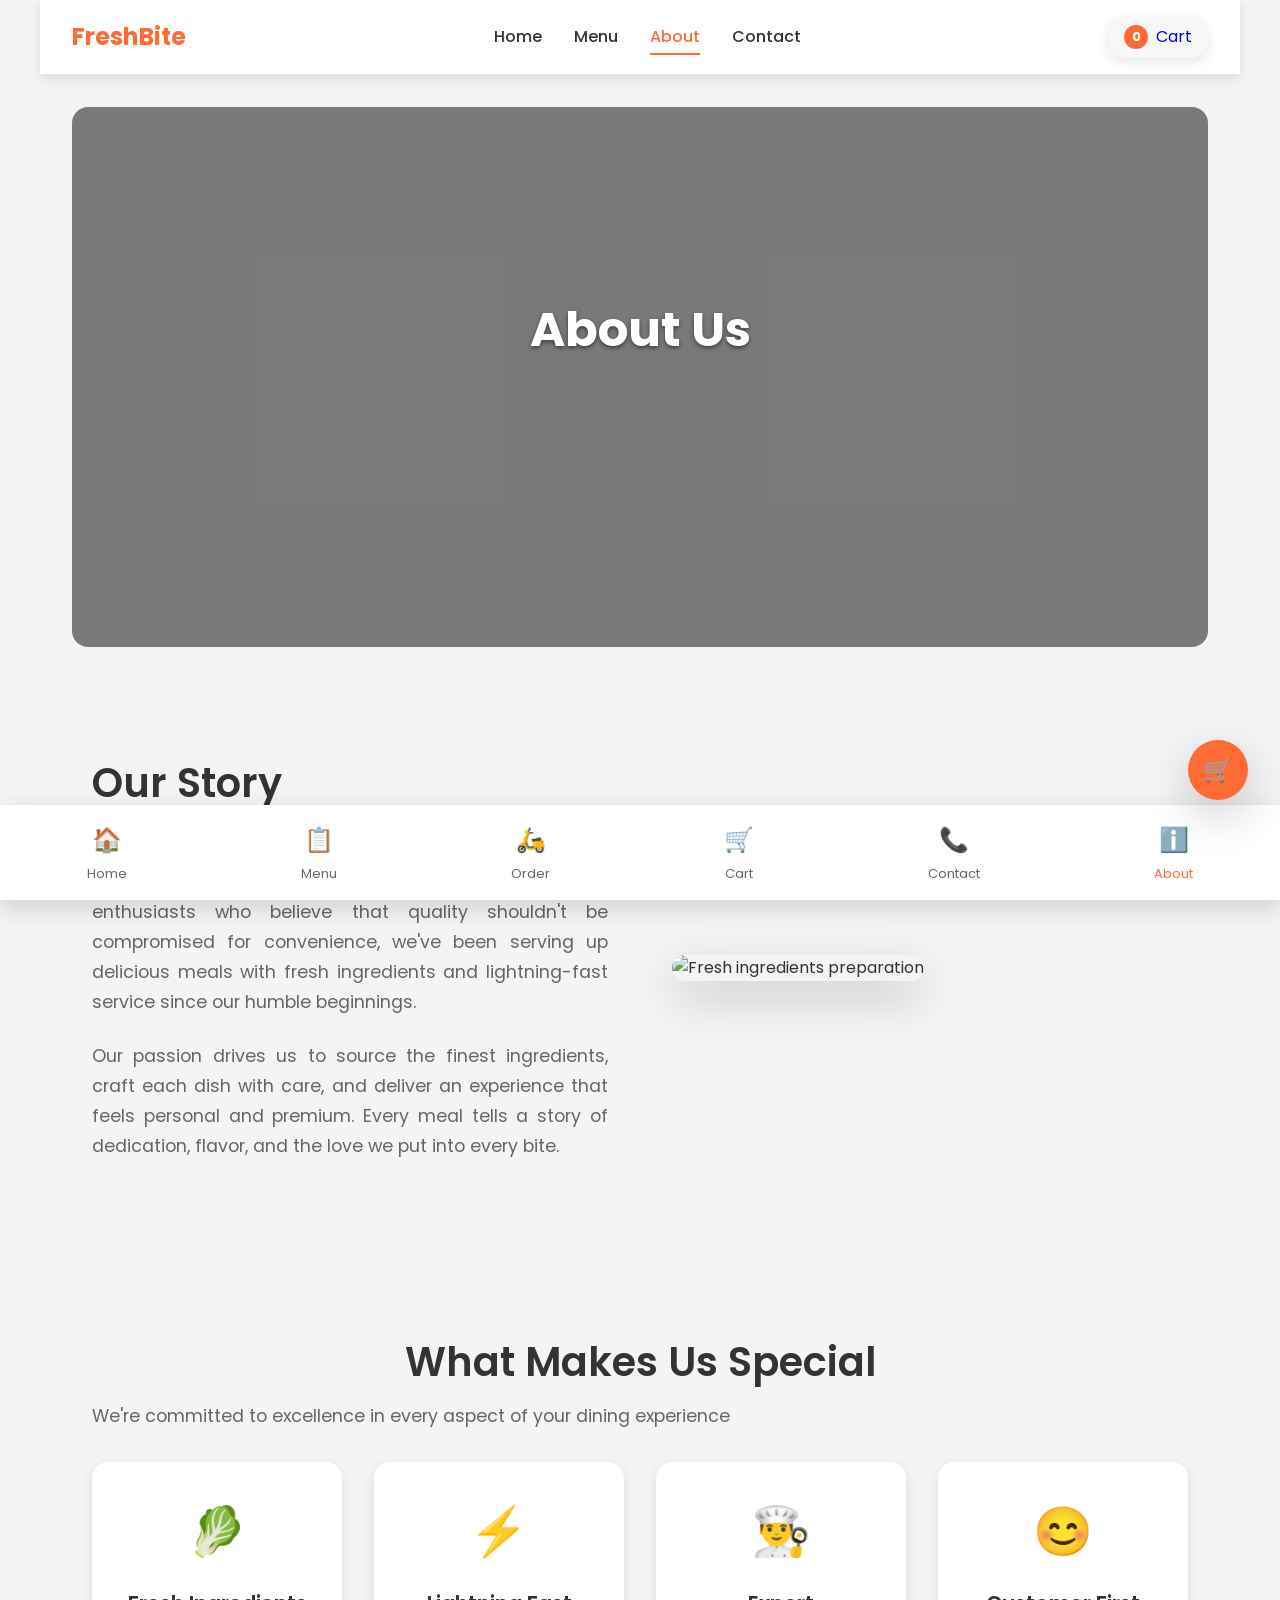
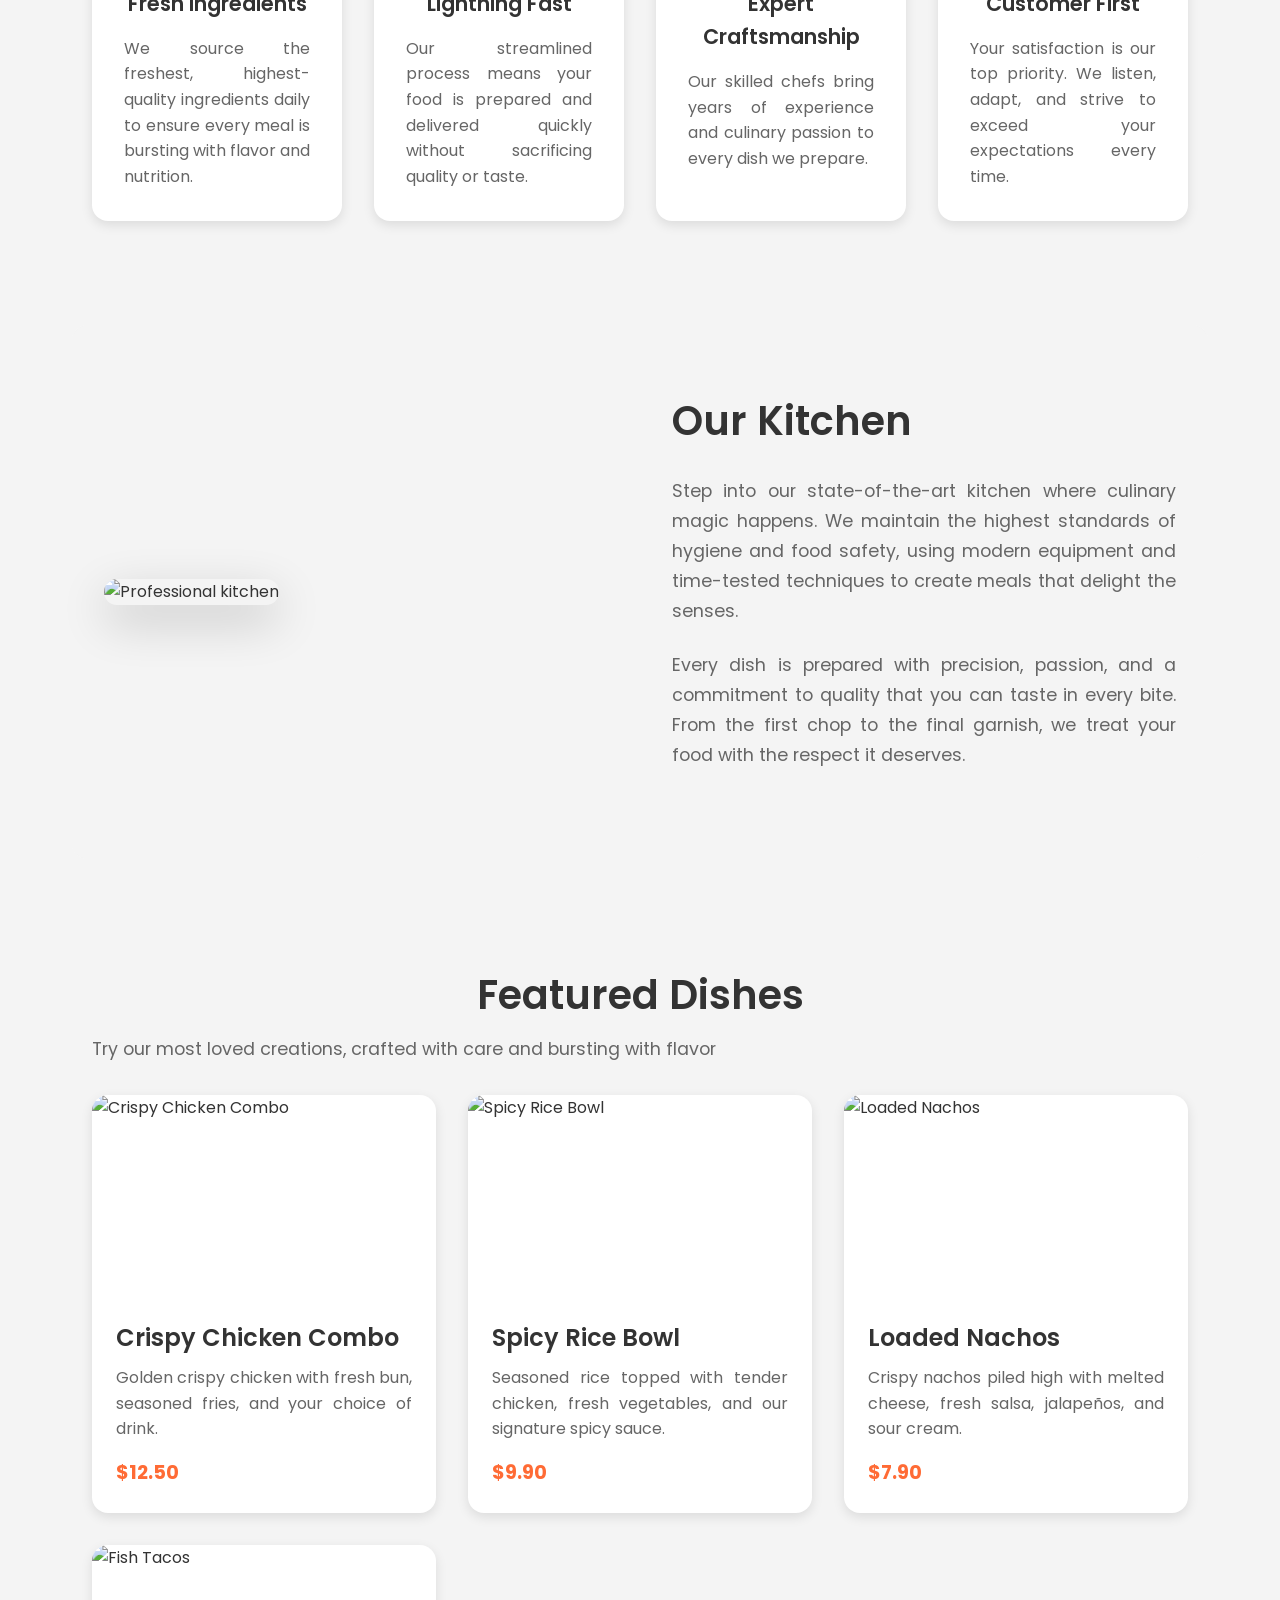
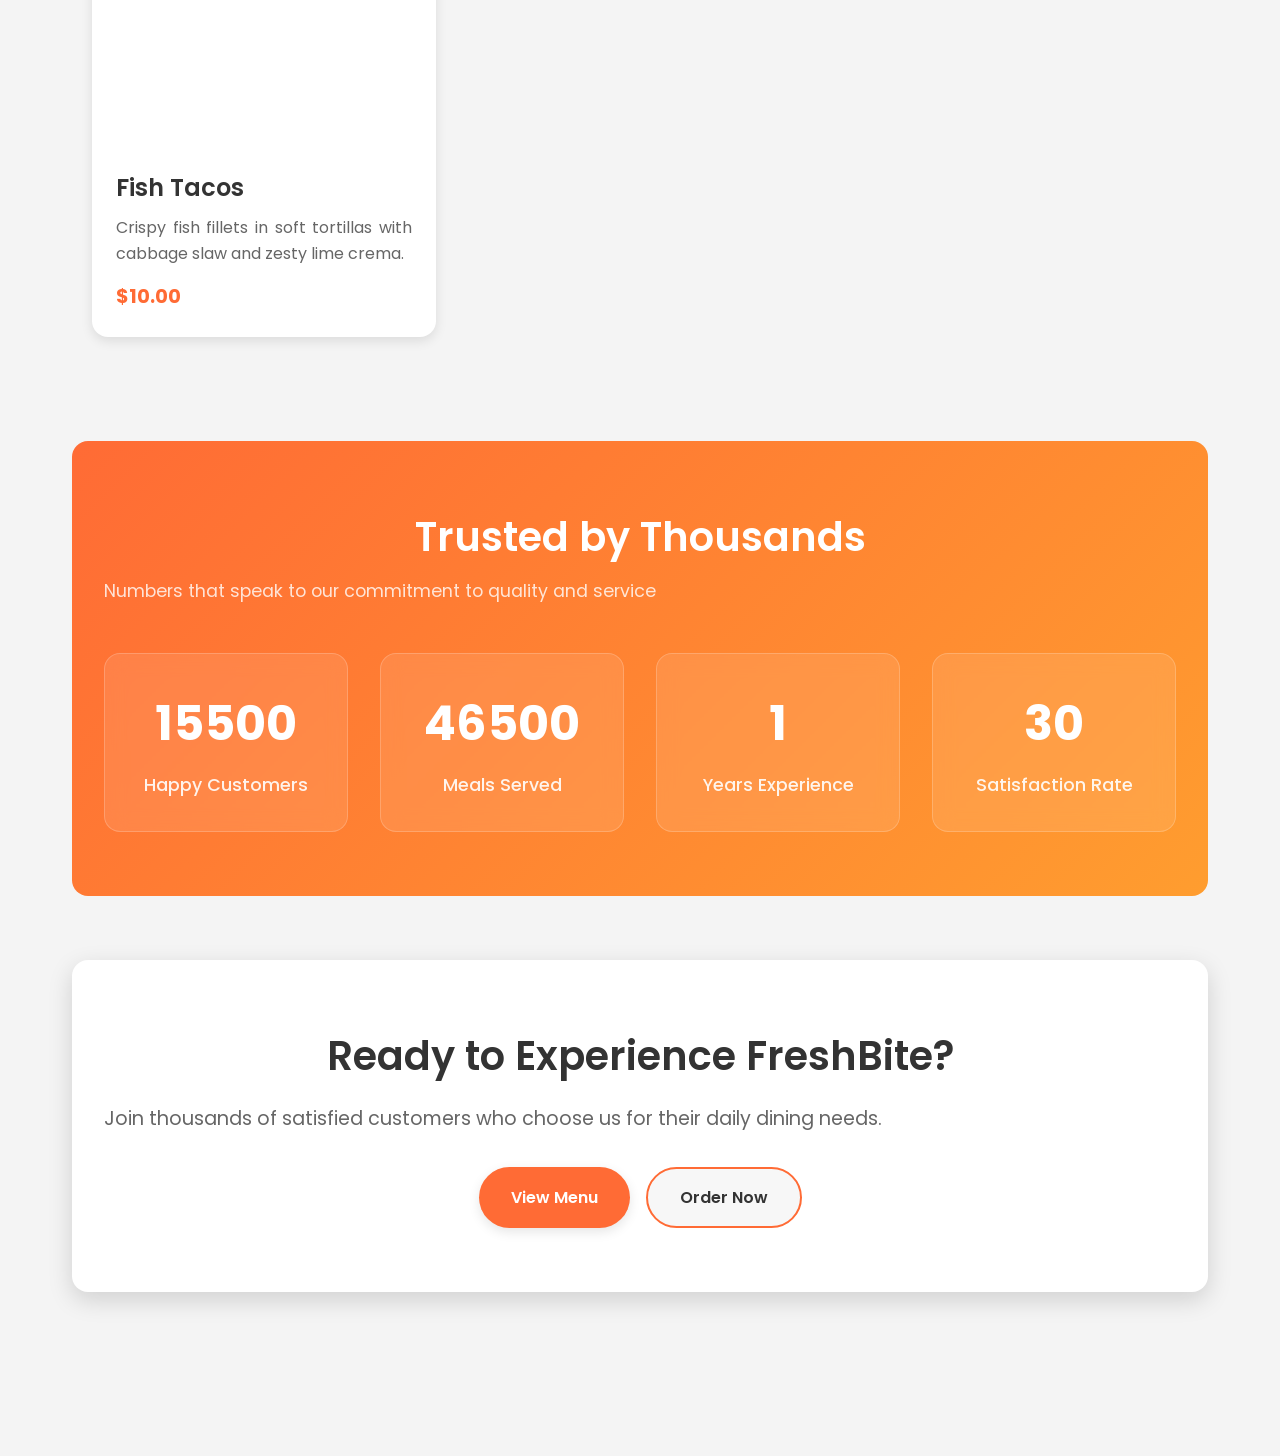
==== commit 75cf2d72: "Add files via upload" ====
--- a/about.html
+++ b/about.html
@@ -12,9 +12,9 @@
 <body>
   <div class="app-shell">
     <header class="app-header">
-      <a href="home.html" class="brand">FreshBite</a>
+      <a href="index.html" class="brand">FreshBite</a>
       <nav class="top-nav">
-        <a href="home.html">Home</a>
+        <a href="index.html">Home</a>
         <a href="Menu.html">Menu</a>
         <a href="about.html">About</a>
         <a href="contact.html">Contact</a>
@@ -44,7 +44,7 @@
             <p>Our passion drives us to source the finest ingredients, craft each dish with care, and deliver an experience that feels personal and premium. Every meal tells a story of dedication, flavor, and the love we put into every bite.</p>
           </div>
           <div class="story-image fade-in">
-            <img src="https://images.unsplash.com/photo-1555396273-367ea4eb4db5?auto=format&fit=crop&w=900&q=80" alt="Fresh ingredients preparation">
+            <img src="/images/IMG_0857.JPG" alt="Fresh ingredients preparation">
           </div>
         </div>
       </section>
@@ -102,7 +102,7 @@
         <div class="card-grid">
           <div class="card slide-up">
             <div class="card-image">
-              <img src="https://images.unsplash.com/photo-1550547660-d9450f859349?auto=format&fit=crop&w=900&q=80" alt="Crispy Chicken Combo">
+              <img src="/images/IMG_0874.JPG" alt="Crispy Chicken Combo">
             </div>
             <div class="card-body">
               <h3 class="card-title">Crispy Chicken Combo</h3>
@@ -114,7 +114,7 @@
           </div>
           <div class="card slide-up">
             <div class="card-image">
-              <img src="https://images.unsplash.com/photo-1504674900247-0877df9cc836?auto=format&fit=crop&w=900&q=80" alt="Spicy Rice Bowl">
+              <img src="/images/IMG_0860.JPG" alt="Spicy Rice Bowl">
             </div>
             <div class="card-body">
               <h3 class="card-title">Spicy Rice Bowl</h3>
@@ -126,7 +126,7 @@
           </div>
           <div class="card slide-up">
             <div class="card-image">
-              <img src="https://images.unsplash.com/photo-1601924582970-65dbf07eb9b0?auto=format&fit=crop&w=900&q=80" alt="Loaded Nachos">
+              <img src="/images/IMG_0862.JPG" alt="Loaded Nachos">
             </div>
             <div class="card-body">
               <h3 class="card-title">Loaded Nachos</h3>
@@ -138,7 +138,7 @@
           </div>
           <div class="card slide-up">
             <div class="card-image">
-              <img src="https://images.unsplash.com/photo-1540189549336-e6e99c3679fe?auto=format&fit=crop&w=900&q=80" alt="Fish Tacos">
+              <img src="/images/IMG_0875.JPG" alt="Fish Tacos">
             </div>
             <div class="card-body">
               <h3 class="card-title">Fish Tacos</h3>
@@ -191,7 +191,7 @@
     </main>
 
     <nav class="bottom-nav">
-      <a href="home.html">
+      <a href="index.html">
         <span>🏠</span>
         Home
       </a>
@@ -211,6 +211,9 @@
         <span>📞</span>
         Contact
       </a>
+      <a href="about.html" class="active">
+        <span>ℹ️</span>
+        About
     </nav>
   </div>
   <div id="toast" class="toast"></div>
--- a/style.css
+++ b/style.css
@@ -924,7 +924,7 @@
 .menu-hero {
   position: relative;
   height: 45vh;
-  background: url('https://images.unsplash.com/photo-1565299624946-b28f40a0ca4b?auto=format&fit=crop&w=1200&q=80') center/cover;
+  background: url('ideo/food.mp4/video:food.mp.4.MP4') center/cover;
   display: flex;
   align-items: center;
   justify-content: center;
@@ -1061,7 +1061,7 @@
 .home-hero {
   position: relative;
   height: 90vh;
-  background: url('https://images.unsplash.com/photo-1565299624946-b28f40a0ca4b?auto=format&fit=crop&w=1200&q=80') center/cover;
+  background: url('video/food.mp4/video:food.mp4') center/cover;
   display: flex;
   align-items: center;
   justify-content: center;
@@ -2266,13 +2266,12 @@
 }
 
 .delay-1 {
-  animation-delay: 0.5s;
+  animation-delay: 0s;
 }
 
 .delay-2 {
-  animation-delay: 1s;
-}
-
+  animation-delay: 0s;
+}
 @keyframes fadeUp {
   to {
     opacity: 1;
@@ -2288,4 +2287,130 @@
   .hero-content p {
     font-size: 1rem;
   }
+}
+
+/* HAMBURGER ICON */
+.menu-toggle {
+  font-size: 28px;
+  cursor: pointer;
+  display: none;
+  position: absolute;
+  top: 15px;
+  right: 20px;
+}
+
+/* NAV MENU */
+#nav-menu {
+  display: flex;
+  gap: 20px;
+}
+
+/* MOBILE STYLE */
+@media (max-width: 768px) {
+  .menu-toggle {
+    display: block;
+  }
+
+  #nav-menu {
+    display: none;
+    flex-direction: column;
+    background: #111;
+    position: absolute;
+    top: 60px;
+    right: 0;
+    width: 200px;
+    padding: 20px;
+  }
+
+  #nav-menu.active {
+    display: flex;
+  }
+
+  #nav-menu a {
+    color: #fff;
+    padding: 10px 0;
+  }
+}
+
+/* HAMBURGER BUTTON */
+#menu-btn {
+  display: none;
+  font-size: 28px;
+  position: fixed;
+  top: 15px;
+  right: 20px;
+  z-index: 1000;
+  cursor: pointer;
+}
+
+/* NAV DEFAULT */
+#nav-menu {
+  display: flex;
+  gap: 20px;
+}
+
+/* MOBILE VIEW */
+@media (max-width: 768px) {
+
+  #menu-btn {
+    display: block;
+  }
+
+  #nav-menu {
+    display: none;
+    flex-direction: column;
+    background: #111;
+    position: fixed;
+    top: 60px;
+    right: 0;
+    width: 200px;
+    padding: 20px;
+  }
+
+  #nav-menu.active {
+    display: flex;
+  }
+
+  #nav-menu a {
+    color: white;
+    padding: 10px 0;
+  }
+}
+
+#nav-menu {
+  transition: all 0.3s ease;
+}
+
+/* GLOBAL FONT */
+body {
+  font-family: 'Poppins', sans-serif;
+  line-height: 1.6;
+  color: #333;
+}
+
+/* JUSTIFY TEXT */
+p {
+  text-align: justify;
+}
+
+/* HEADINGS */
+h1, h2, h3, h4 {
+  font-weight: 600;
+  margin-bottom: 10px;
+}
+
+/* BETTER SPACING */
+section {
+  padding: 40px 20px;
+}
+
+/* CLEAN LINKS */
+a {
+  text-decoration: none;
+}
+
+/* CONTAINER WIDTH */
+.container {
+  max-width: 1100px;
+  margin: auto;
 }
